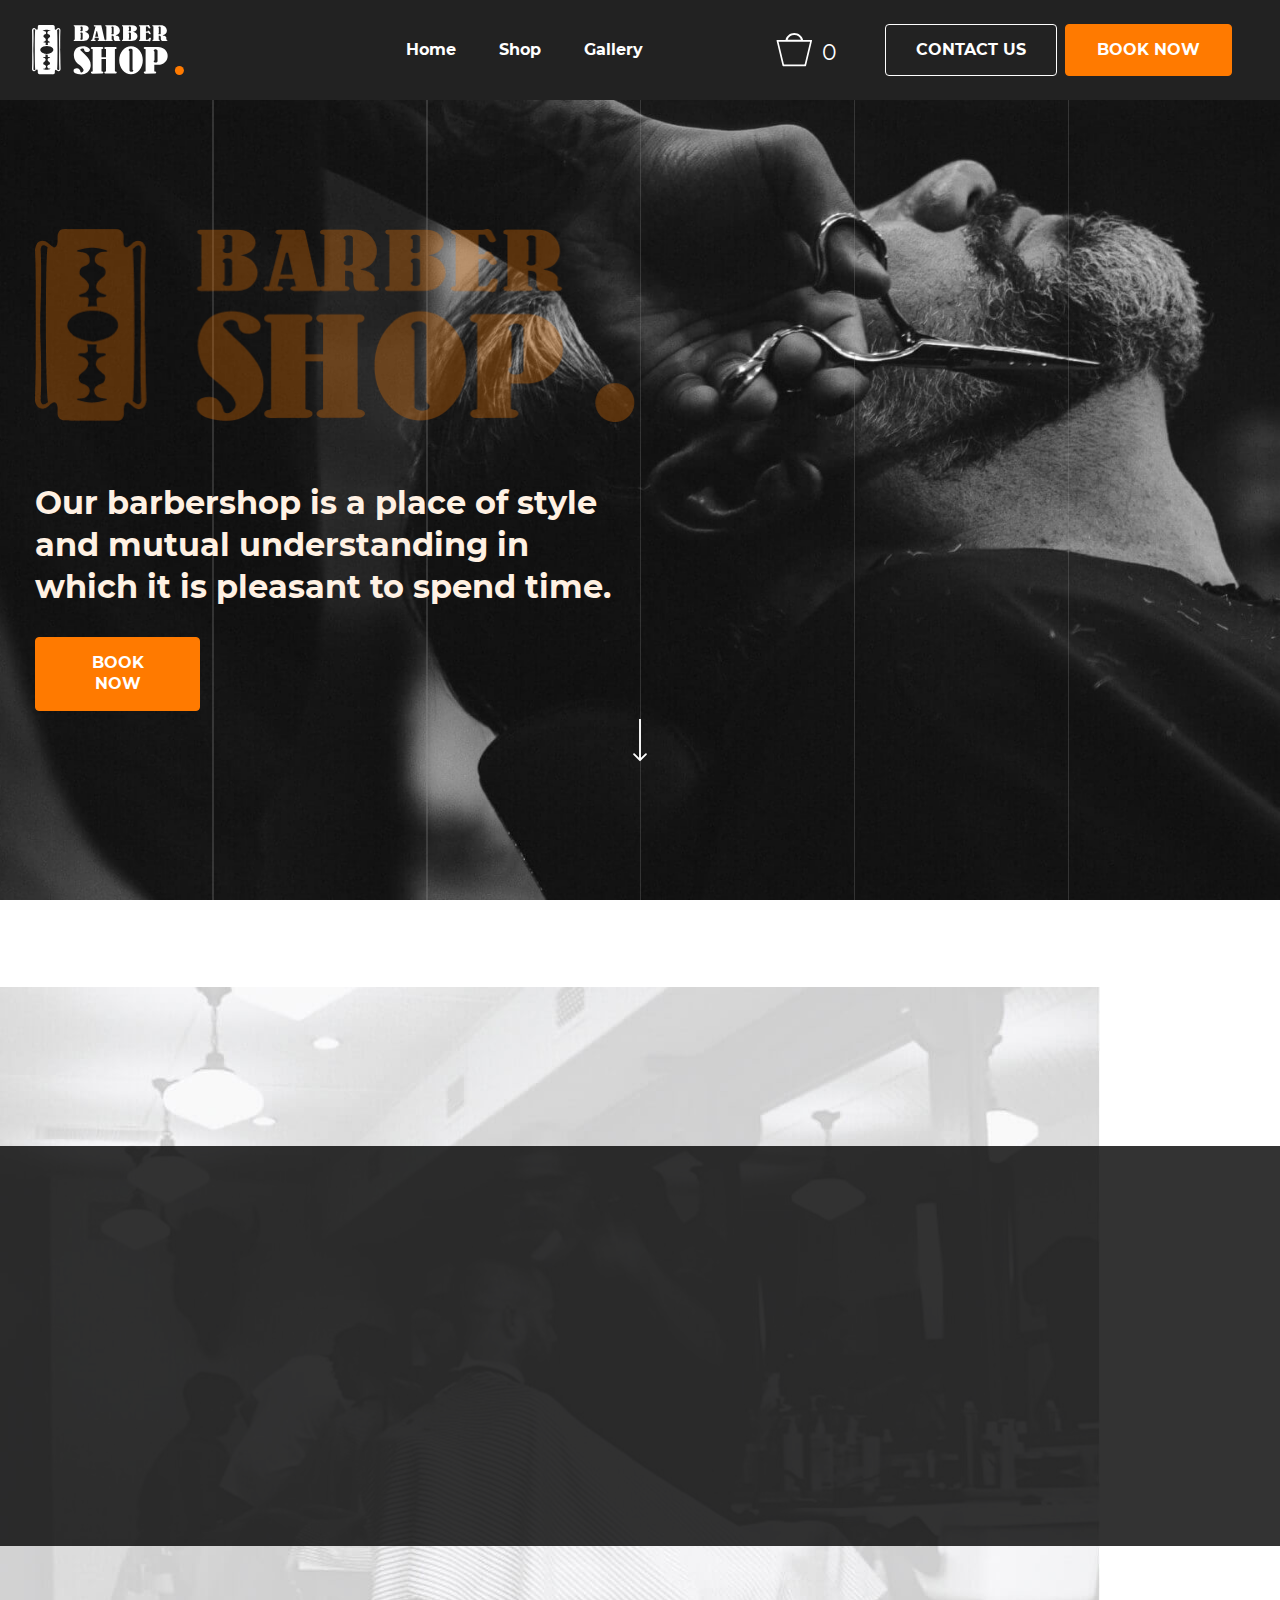
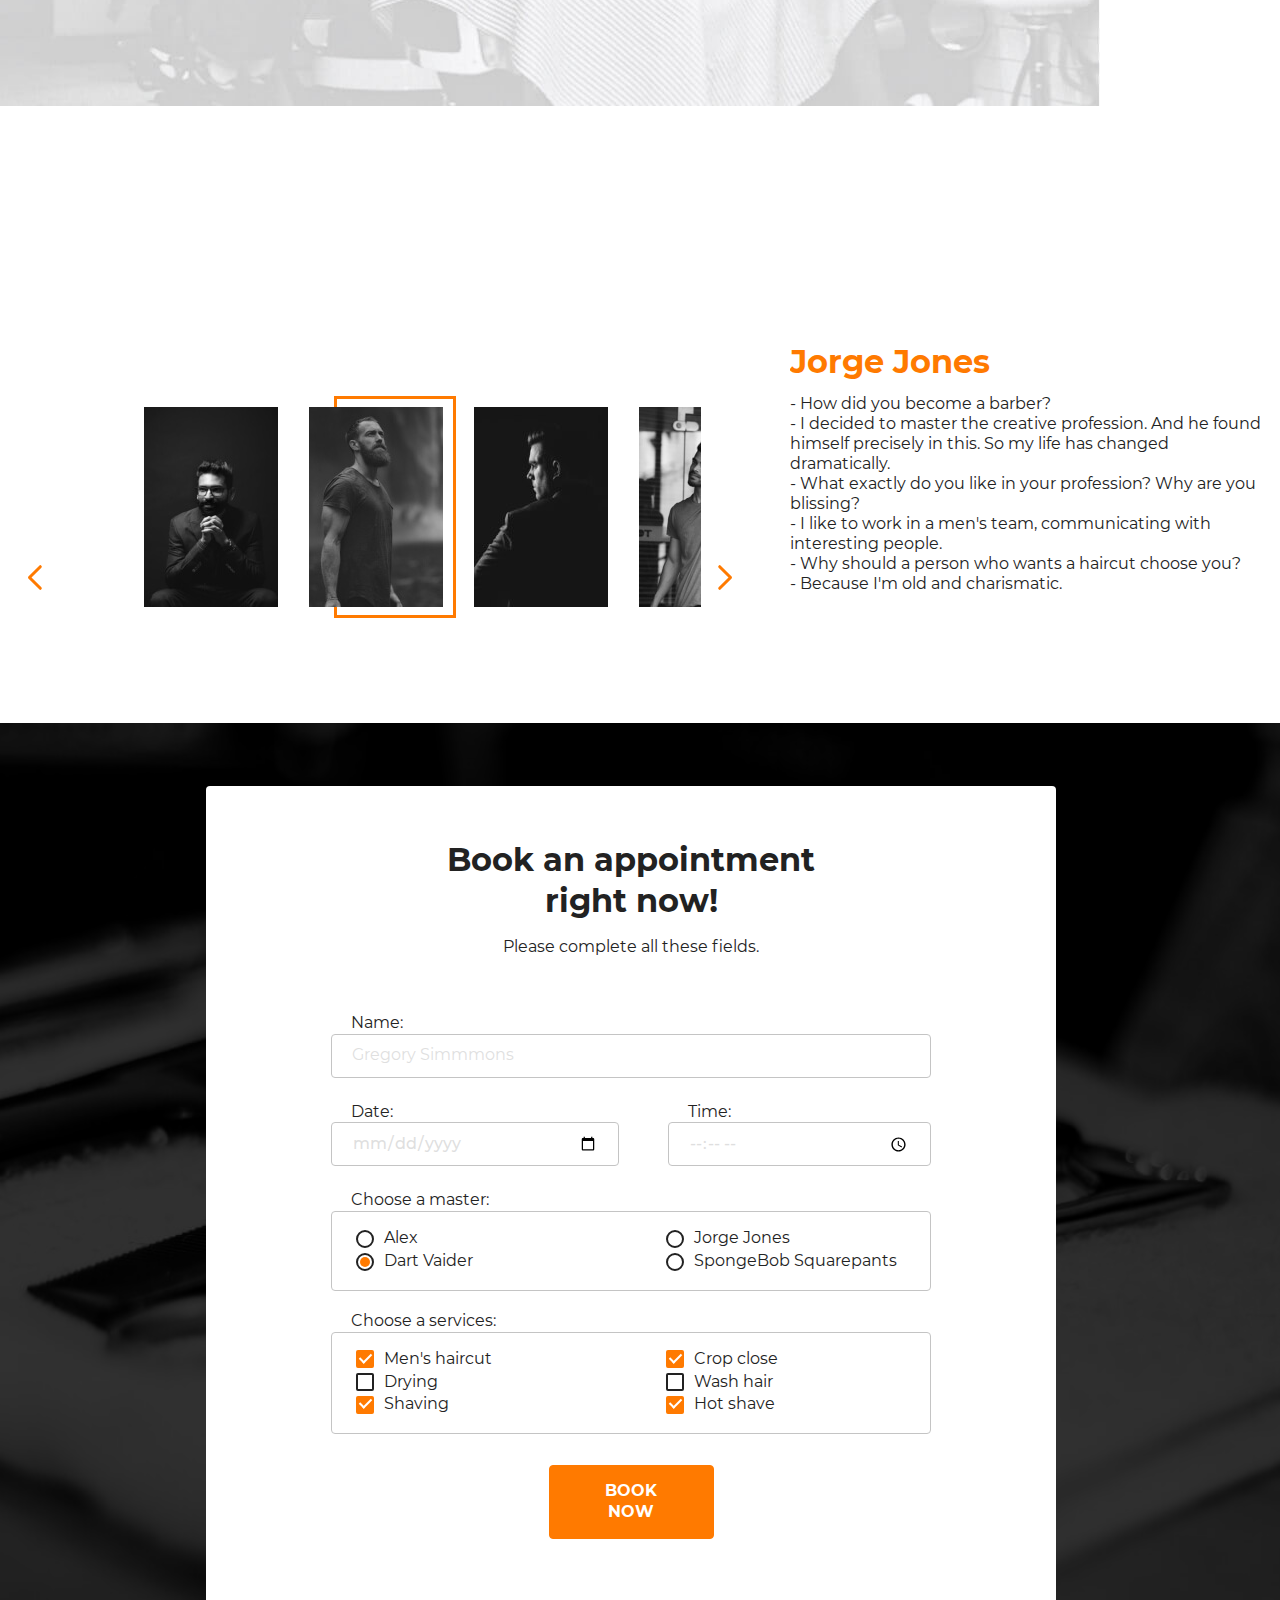
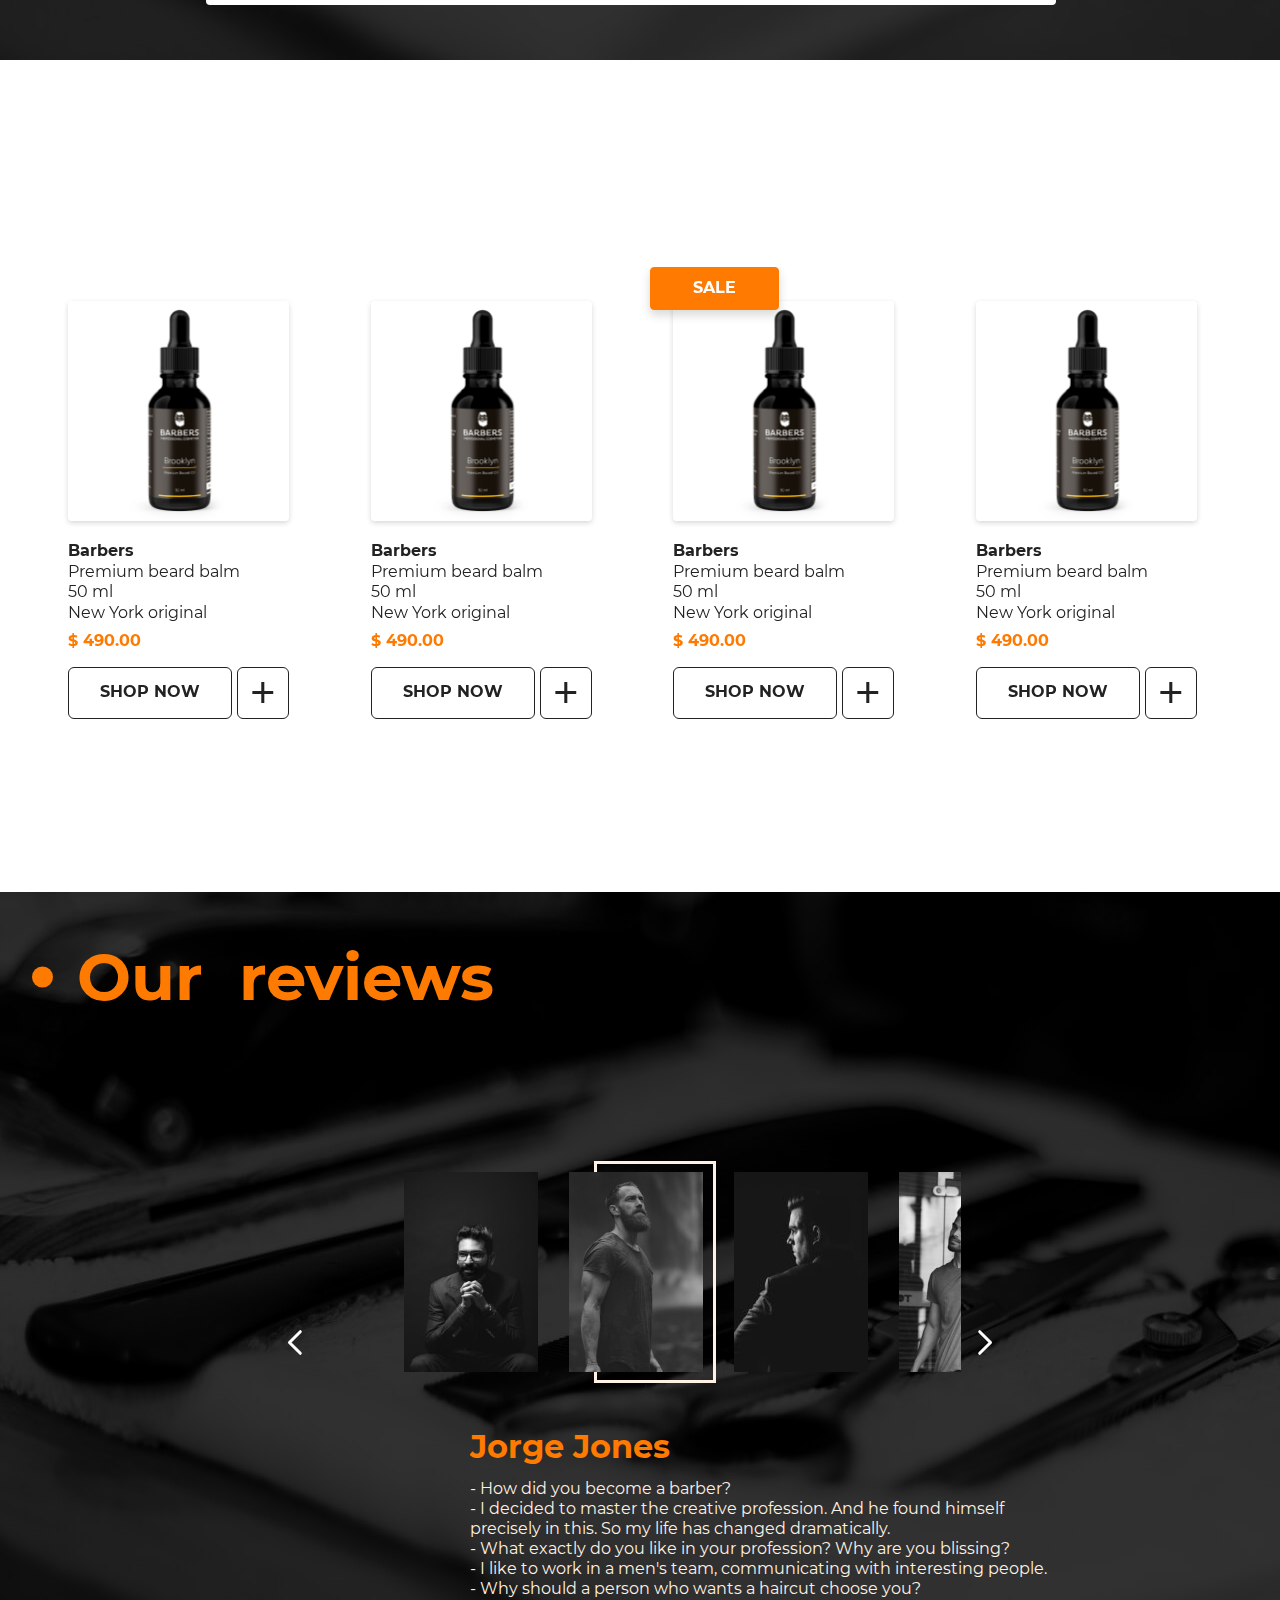
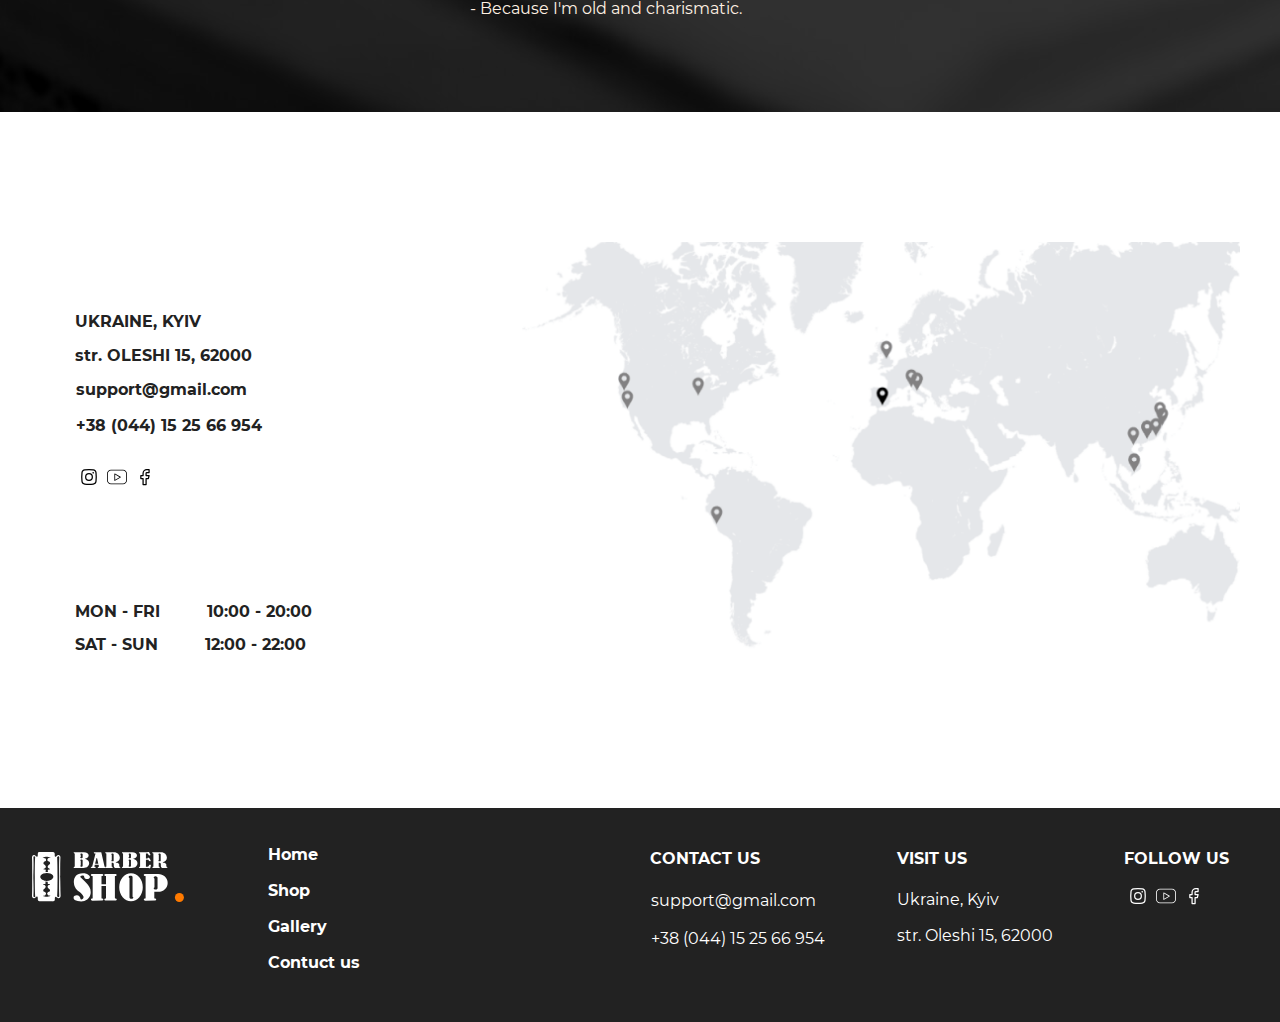
==== index.html @ feaa9b47 "compress images" ====
<!DOCTYPE html>
<html lang="en">
<head>
	<title>BarberShop</title>
	<meta charset="UTF-8">
	<meta name="viewport" content="width=device-width, initial-scale=1.0">
	<link rel="shortcut icon" href="img/favicon/blade.png" type="image/x-icon">
	<meta http-equiv="X-UA-Compatible" content="ie=edge">
	<meta name="theme-color" content="#111111">
	<link rel="stylesheet" href="css/vendor.css">
	<link rel="stylesheet" href="css/main.css">
</head>

<body>
  <div class="wrapper">
    <header class="header _fixed">
	<div class="_container">
		<div class="header__content">

			<a class="header__logo logo _goto _hoverSVG _dynamic_adapt_" data-da=".menu__body,992,2" data-goto=".hero"
				href="#">
				<svg class="logo__image">
					<use xlink:href="img/sprite.svg#logo"></use>
				</svg>
			</a>

			<div class="header__menu menu">
				<button class="menu__burger burger" type="button">
					<span></span>
					<span></span>
					<span></span>
				</button>

				<nav class="menu__body _dynamic_adapt_" data-da=".wrapper,992,0">

					<ul class="menu__list">
						<li class="menu__item">
							<a class="menu__link _hover decor _goto" data-goto=".hero" href="#">Home</a>
						</li>

						<li class="menu__item">
							<a class="menu__link _hover decor" href="../shop.html">Shop</a>
						</li>

						<li class="menu__item">
							<a class="menu__link _hover decor _goto" data-goto=".gallery" href="#">Gallery</a>
						</li>
					</ul>

					<a class="menu__backet _hoverSVG _dynamic_adapt_" data-da=".menu,992,2" href="#">
						<svg class="menu__icon">
							<use xlink:href="img/sprite.svg#backet"></use>
						</svg>
						<span class="menu__amount">0</span>
					</a>

					<ul class="menu__request">
						<li class="menu__popup menu__popup--contact">
							<a class="menu__btn link link--contact popup-link" href="#popup__contact-us">contact us</a>
						</li>

						<li class="menu__popup menu__popup--order">
							<button class="menu__btn link link--order _goto" data-goto=".booking" type="button">book
								now</button>
						</li>
					</ul>
				</nav>
			</div>
		</div>
	</div>
</header>

    <main class="_page">
      <section class="hero" id="hero">
	<div class="hero__content">
		<div class="hero__order">
			<h1 class="hero__title sr-only">
				Barber Shop
			</h1>

			<img class="hero__logo" src="img/logo/logo_hero.png" alt="Logo Barber Shop">
			<span class="hero__slogan">
				Our barbershop is a place of style and mutual understanding in which it is pleasant to spend time.
			</span>
			<button class="hero__btn link link--order _goto" data-goto=".booking" type="button">
				Book now
			</button>
		</div>

		<button class="hero__link _hoverSVG _goto" data-goto=".services" type="button" aria-label="Scroll to services">
			<svg class="hero__arrow">
				<use xlink:href="img/sprite.svg#arrow_down"></use>
			</svg>
		</button>
	</div>
</section>
      <section class="services" id="services" style="background-image: url(img/bg/bg_service.jpg);">
	<div class="_container">
		<h2 class="services__title title scroll-item">
			Our services
		</h2>
	</div>

	<div class="services__content">
		<div class="_container">
			<ul class="services__list">
				<li class="services__item _hover scroll-item" style="background-image: url(img/icons/scissors.png);">
					<a class="services__link _hover" href="#">
						<span class="services__name">
							Men's haircut
						</span>
						<span class="services__time">
							60 min.
						</span>
						<span class="services__price">
							350 / 400 / 450 ₴
						</span>
					</a>
				</li>

				<li class="services__item _hover scroll-item" style="background-image: url(img/icons/trimmer.png);">
					<a class="services__link _hover" href="#">
						<span class="services__name">
							Crop close
						</span>
						<span class="services__time">
							30 min.
						</span>
						<span class="services__price">
							250 / 400 / 550 ₴
						</span>
					</a>
				</li>

				<li class="services__item _hover scroll-item" style="background-image: url(img/icons/hair-dryer.png);">
					<a class="services__link _hover" href="#">
						<span class="services__name">
							Drying
						</span>
						<span class="services__time">
							10 min.
						</span>
						<span class="services__price">
							50 / 100 / 150 ₴
						</span>
					</a>
				</li>

				<li class="services__item _hover scroll-item" style="background-image: url(img/icons/shampoo.png);">
					<a class="services__link _hover" href="#">
						<span class="services__name">
							Wash hair
						</span>
						<span class="services__time">
							30 min.
						</span>
						<span class="services__price">
							300 / 400 / 500 ₴
						</span>
					</a>
				</li>

				<li class="services__item _hover scroll-item" style="background-image: url(img/icons/swab.png);">
					<a class="services__link _hover" href="#">
						<span class="services__name">
							Shaving
						</span>
						<span class="services__time">
							30 min.
						</span>
						<span class="services__price">
							250 / 400 / 550 ₴
						</span>
					</a>
				</li>

				<li class="services__item _hover scroll-item" style="background-image: url(img/icons/razor.png);">
					<a class="services__link _hover" href="#">
						<span class="services__name">
							Hot shave
						</span>
						<span class="services__time">
							40 min.
						</span>
						<span class="services__price">
							350 / 400 / 450 ₴
						</span>
					</a>
				</li>
			</ul>
		</div>
	</div>
</section>
      <section class="team">
	<div class="team__container _container">
		<h2 class="team__title title scroll-item">
			Our team
		</h2>

		<div class="team__content _tabs-1">

			<div class="team__slider slider-team">
				<div class="team__swiper swiper-team">
					<button class="swiper-team__arrow swiper-team__arrow--prev _hover" type="button"></button>
<button class="swiper-team__arrow swiper-team__arrow--next _hover" type="button"></button>

<div class="swiper-team__pagination"></div>

<div class="swiper-team__wrapper">
	<div class="swiper-team__slide swiper-slide _tabs-item" data-hash="slide 1">
		<img class="swiper-slide__image" src="img/team/photo_Alex.jpg" alt="Photo our team's member Alex">
	</div>

	<div class="swiper-team__slide swiper-slide _tabs-item tab_active" data-hash="slide 2">
		<img class="swiper-slide__image" src="img/team/photo_Jorge-Jones.jpg" alt="Photo our team's member Jorge Jones">
	</div>

	<div class="swiper-team__slide swiper-slide _tabs-item" data-hash="slide 3">
		<img class="swiper-slide__image" src="img/team/photo_Albert.jpg" alt="Photo our team's member Albert">
	</div>

	<div class="swiper-team__slide swiper-slide _tabs-item" data-hash="slide 4">
		<img class="swiper-slide__image" src="img/team/photo_Jacob.jpg" alt="Photo our team's member Jacob">
	</div>

	<div class="swiper-team__slide swiper-slide _tabs-item" data-hash="slide 5">
		<img class="swiper-slide__image" src="img/team/photo_Avatar.jpg" alt="Photo our team's member Avatar">
	</div>

	<div class="swiper-team__slide swiper-slide _tabs-item" data-hash="slide 6">
		<img class="swiper-slide__image" src="img/team/photo_Dart-Vaider.jpg" alt="Photo our team's member Dart Vaider">
	</div>

	<div class="swiper-team__slide swiper-slide _tabs-item" data-hash="slide 7">
		<img class="swiper-slide__image" src="img/team/photo_Homer-Simpson.jpg" alt="Photo our team's member Homer Simpson">
	</div>

	<div class="swiper-team__slide swiper-slide _tabs-item" data-hash="slide 8">
		<img class="swiper-slide__image" src="img/team/photo_SpongeBob-Squarepants.jpg"
			alt="Photo our team's member SpongeBob Squarepants">
	</div>
</div>
				</div>
			</div>

			<ul class="team__description description">
				<li class="description__item _tabs-block" data-tab="tab 1">
	<span class="description__name">Alex</span>
	<p>
		Lorem ipsum dolor sit amet consectetur adipisicing elit. Placeat assumenda quisquam voluptatum
		saepe rem
		animi, voluptatem sunt et? Dolores facere voluptatibus, similique eveniet nobis voluptatem saepe aut
		deleniti inventore molestiae ratione earum cum ex consequatur ullam ipsam excepturi ad eaque. Quaerat
		laborum culpa nobis consequatur nihil id labore quia dicta.
	</p>
</li>

<li class="description__item _tabs-block tab_active" data-tab="tab 2">
	<span class="description__name">Jorge Jones</span>
	<p>
		- How did you become a barber?<br>
		- I decided to master the creative profession. And he found himself precisely in this. So my life has
		changed dramatically.<br>
		- What exactly do you like in your profession? Why are you blissing?<br>
		- I like to work in a men's team, communicating with interesting people.<br>
		- Why should a person who wants a haircut choose you?<br>
		- Because I'm old and charismatic.
	</p>
</li>

<li class="description__item _tabs-block" data-tab="tab 3">
	<span class="description__name">Albert</span>
	<p>
		Accompanied by experienced guides. The weather was not so hot. But we waited for a window in the weather -
		and it was a wonderful way out. Guides will help you to prepare thoroughly! The ascent plan is comfortably
		thought out! We admired the summits of Elbrus with a beautiful panorama of the surrounding mountains.
	</p>
</li>

<li class="description__item _tabs-block" data-tab="tab 4">
	<span class="description__name">Jacob</span>
	<p>
		Thus, the further development of various forms of activity makes it possible to assess the importance of
		the positions taken by the participants in relation to the tasks set.
	</p>
</li>

<li class="description__item _tabs-block" data-tab="tab 5">
	<span class="description__name">Avatar</span>
	<p>
		Comrades! further development of various forms of activity allows us to carry out important tasks to
		develop further directions of development. The task of the organization, especially the further
		development of various forms of activity, entails the process of introducing and modernizing systems of
		mass participation.
	</p>
</li>

<li class="description__item _tabs-block" data-tab="tab 6">
	<span class="description__name">Dart Vaider</span>
	<p>
		And the Jedi rebellion failed.
		The remaining Jedi will be found and defeated by us!
		... From the attempt on my life, I still have scars. I'm disfigured! But I assure you, my determination is
		both
		never strong and great!
		In order to ensure security and greater stability, the Republic will be reorganized by us in the first
		Galactic Empire, for the sake of safety and for the good of society!
	</p>
</li>

<li class="description__item _tabs-block" data-tab="tab 7">
	<span class="description__name">Homer Simpson</span>
	<p>
		A small brook Dahl gurgles throughout the country and provides it with all the necessary rules. This is a
		paradigmatic country in which the fried members of the sentence fly right into the mouth. Even omnipotent
		punctuation has no power over fishy texts that lead a non-pictorial lifestyle.
	</p>
</li>

<li class="description__item _tabs-block" data-tab="tab 8">
	<span class="description__name">SpongeBob Squarepants</span>
	<p>
		- If they think you're stupid, then they just haven't seen real fools!
		- But they watch TV ...
	</p>
</li>
			</ul>
		</div>
	</div>
</section>
      <section class="booking">
	<h2 class="sr-only">
		Book an appointment right now!
	</h2>

	<div class="_container">
		<div class="booking__content">
			<span class="booking__subtitle">
				Book an appointment right now!
			</span>
			<span class="booking__description">
				Please complete all these fields.
			</span>

			<form class="booking__form form" action="#">

				<div class="booking__block-input">

					<label class="booking__label booking__label--name label">
						<span class="booking__label-name">
							Name:
						</span>
						<input class="booking__input booking__input--name input _req _name" type="text" name="name"
							autocomplete="off" placeholder="Gregory Simmmons" required>
					</label>

					<label class="booking__label booking__label--date label">
						<span class="booking__label-name">
							Date:
						</span>
						<input class="booking__input booking__input--date input _req _date" type="date" name="date"
							autocomplete="off" required>
					</label>

					<label class="booking__label booking__label--time label">
						<span class="booking__label-name">
							Time:
						</span>
						<input class="booking__input booking__input--time input _req _time" type="time" name="time"
							autocomplete="off" required>
					</label>
				</div>

				<div class="booking__filter filter filter--radiobutton">
					<span class="filter__title">
						Choose a master:
					</span>
					<ul class="filter__list filter__list--radiobutton">
						<li class="filter__item">
							<label class="filter__label filter__label--radiobutton">
								<input class="filter__input" type="radio" name="nameradio" value="1">
								<span class="filter__name filter__name--radio">
									Alex
								</span>
							</label>
						</li>
						<li class="filter__item">
							<label class="filter__label filter__label--radiobutton">
								<input class="filter__input" type="radio" name="nameradio" value="2">
								<span class="filter__name filter__name--radio">
									Jorge Jones
								</span>
							</label>
						</li>
						<li class="filter__item">
							<label class="filter__label filter__label--radiobutton">
								<input class="filter__input" type="radio" name="nameradio" value="3" checked>
								<span class="filter__name filter__name--radio">
									Dart Vaider
								</span>
							</label>
						</li>
						<li class="filter__item">
							<label class="filter__label filter__label--radiobutton">
								<input class="filter__input" type="radio" name="nameradio" value="4">
								<span class="filter__name filter__name--radio">
									SpongeBob Squarepants
								</span>
							</label>
						</li>
					</ul>
				</div>

				<div class="booking__filter filter filter--checkbox">
					<span class="filter__title">
						Choose a services:
					</span>
					<ul class="filter__list filter__list--checkbox">
						<li class="filter__item">
							<label class="filter__label filter__label--checkbox">
								<input class="filter__input" type="checkbox" name="namecheckbox_1" checked>
								<span class="filter__name filter__name--checkbox">
									Men's haircut
								</span>
							</label>
						</li>
						<li class="filter__item">
							<label class="filter__label filter__label--checkbox">
								<input class="filter__input" type="checkbox" name="namecheckbox_2" checked>
								<span class="filter__name filter__name--checkbox">
									Crop close
								</span>
							</label>
						</li>
						<li class="filter__item">
							<label class="filter__label filter__label--checkbox">
								<input class="filter__input" type="checkbox" name="namecheckbox_3">
								<span class="filter__name filter__name--checkbox">
									Drying
								</span>
							</label>
						</li>
						<li class="filter__item">
							<label class="filter__label filter__label--checkbox">
								<input class="filter__input" type="checkbox" name="namecheckbox_4">
								<span class="filter__name filter__name--checkbox">
									Wash hair
								</span>
							</label>
						</li>
						<li class="filter__item">
							<label class="filter__label filter__label--checkbox">
								<input class="filter__input" type="checkbox" name="namecheckbox_5" checked>
								<span class="filter__name filter__name--checkbox">
									Shaving
								</span>
							</label>
						</li>
						<li class="filter__item">
							<label class="filter__label filter__label--checkbox">
								<input class="filter__input" type="checkbox" name="namecheckbox_6" checked>
								<span class="filter__name filter__name--checkbox">
									Hot shave
								</span>
							</label>
						</li>
					</ul>
				</div>

				<button class="booking__button link link--order" type="submit">
					Book now
				</button>

			</form>
		</div>
	</div>
</section>
      <section class="products gallery" id="gallery">
	<div class="products__container _container">
		<h2 class="products__title title scroll-item">
			Popular products
		</h2>

		<div class="product-swiper swiper">
			<div class="product-swiper__wrapper swiper__wrapper">
				<div class="product-swiper__slide swiper__slide">
					<article class="product">
	<span class="product__action">
		sale
	</span>

	<div class="product__wrapper">

		<a class="product__image" href="../product.html">
			<img class="product__img" src="img/product/beard-oil_brooklyn.png" alt="Beard Oil Brooklyn picture">
		</a>
		<div class="product__content">
			<div class="product__description">
				<span class="product__subtitle">
					Barbers
				</span>
				<div class="product__inner">
					<span class="product__name">
						Premium beard balm
					</span>
					<span class="product__amount">
						50 ml
					</span>
					<span class="product__maden">
						New York original
					</span>
				</div>
				<span class="product__price">
					$ 490.00
				</span>

			</div>
			<div class="product__choise">
				<button class="product__button product__button--shop link link--shop" type="button">
					Shop now
				</button>
				<button class="product__button product__button--backet link link--shop" type="button">
					+
				</button>
			</div>
		</div>

	</div>
</article>
				</div>
				<div class="product-swiper__slide swiper__slide">
					<article class="product">
	<span class="product__action">
		sale
	</span>

	<div class="product__wrapper">

		<a class="product__image" href="../product.html">
			<img class="product__img" src="img/product/beard-oil_brooklyn.png" alt="Beard Oil Brooklyn picture">
		</a>
		<div class="product__content">
			<div class="product__description">
				<span class="product__subtitle">
					Barbers
				</span>
				<div class="product__inner">
					<span class="product__name">
						Premium beard balm
					</span>
					<span class="product__amount">
						50 ml
					</span>
					<span class="product__maden">
						New York original
					</span>
				</div>
				<span class="product__price">
					$ 490.00
				</span>

			</div>
			<div class="product__choise">
				<button class="product__button product__button--shop link link--shop" type="button">
					Shop now
				</button>
				<button class="product__button product__button--backet link link--shop" type="button">
					+
				</button>
			</div>
		</div>

	</div>
</article>
				</div>
				<div class="product-swiper__slide swiper__slide">
					<article class="product">
	<span class="product__action">
		sale
	</span>

	<div class="product__wrapper">

		<a class="product__image" href="../product.html">
			<img class="product__img" src="img/product/beard-oil_brooklyn.png" alt="Beard Oil Brooklyn picture">
		</a>
		<div class="product__content">
			<div class="product__description">
				<span class="product__subtitle">
					Barbers
				</span>
				<div class="product__inner">
					<span class="product__name">
						Premium beard balm
					</span>
					<span class="product__amount">
						50 ml
					</span>
					<span class="product__maden">
						New York original
					</span>
				</div>
				<span class="product__price">
					$ 490.00
				</span>

			</div>
			<div class="product__choise">
				<button class="product__button product__button--shop link link--shop" type="button">
					Shop now
				</button>
				<button class="product__button product__button--backet link link--shop" type="button">
					+
				</button>
			</div>
		</div>

	</div>
</article>
				</div>
				<div class="product-swiper__slide swiper__slide">
					<article class="product">
	<span class="product__action">
		sale
	</span>

	<div class="product__wrapper">

		<a class="product__image" href="../product.html">
			<img class="product__img" src="img/product/beard-oil_brooklyn.png" alt="Beard Oil Brooklyn picture">
		</a>
		<div class="product__content">
			<div class="product__description">
				<span class="product__subtitle">
					Barbers
				</span>
				<div class="product__inner">
					<span class="product__name">
						Premium beard balm
					</span>
					<span class="product__amount">
						50 ml
					</span>
					<span class="product__maden">
						New York original
					</span>
				</div>
				<span class="product__price">
					$ 490.00
				</span>

			</div>
			<div class="product__choise">
				<button class="product__button product__button--shop link link--shop" type="button">
					Shop now
				</button>
				<button class="product__button product__button--backet link link--shop" type="button">
					+
				</button>
			</div>
		</div>

	</div>
</article>
				</div>
			</div>

			<button
				class="product-swiper__arrow product-swiper__arrow--prev swiper-team__arrow swiper-team__arrow--prev _hoverSVG"
				type="button"></button>
			<button
				class="product-swiper__arrow product-swiper__arrow--next swiper-team__arrow swiper-team__arrow--next _hoverSVG"
				type="button"></button>
		</div>
	</div>
</section>
      <section class="review">
	<div class="review__container _container">
		<h2 class="review__title title scroll-item">
			Our reviews
		</h2>

		<div class="review__content _tabs">

			<div class="review__slider slider-team">
				<div class="review__swiper swiper-team">
					<button class="swiper-team__arrow swiper-team__arrow--prev _hover" type="button"></button>
<button class="swiper-team__arrow swiper-team__arrow--next _hover" type="button"></button>

<div class="swiper-team__pagination"></div>

<div class="swiper-team__wrapper">
	<div class="swiper-team__slide swiper-slide _tabs-item" data-hash="slide 1">
		<img class="swiper-slide__image" src="img/team/photo_Alex.jpg" alt="Photo our team's member Alex">
	</div>

	<div class="swiper-team__slide swiper-slide _tabs-item tab_active" data-hash="slide 2">
		<img class="swiper-slide__image" src="img/team/photo_Jorge-Jones.jpg" alt="Photo our team's member Jorge Jones">
	</div>

	<div class="swiper-team__slide swiper-slide _tabs-item" data-hash="slide 3">
		<img class="swiper-slide__image" src="img/team/photo_Albert.jpg" alt="Photo our team's member Albert">
	</div>

	<div class="swiper-team__slide swiper-slide _tabs-item" data-hash="slide 4">
		<img class="swiper-slide__image" src="img/team/photo_Jacob.jpg" alt="Photo our team's member Jacob">
	</div>

	<div class="swiper-team__slide swiper-slide _tabs-item" data-hash="slide 5">
		<img class="swiper-slide__image" src="img/team/photo_Avatar.jpg" alt="Photo our team's member Avatar">
	</div>

	<div class="swiper-team__slide swiper-slide _tabs-item" data-hash="slide 6">
		<img class="swiper-slide__image" src="img/team/photo_Dart-Vaider.jpg" alt="Photo our team's member Dart Vaider">
	</div>

	<div class="swiper-team__slide swiper-slide _tabs-item" data-hash="slide 7">
		<img class="swiper-slide__image" src="img/team/photo_Homer-Simpson.jpg" alt="Photo our team's member Homer Simpson">
	</div>

	<div class="swiper-team__slide swiper-slide _tabs-item" data-hash="slide 8">
		<img class="swiper-slide__image" src="img/team/photo_SpongeBob-Squarepants.jpg"
			alt="Photo our team's member SpongeBob Squarepants">
	</div>
</div>
				</div>
			</div>

			<ul class="review__description description">
				<li class="description__item _tabs-block" data-tab="tab 1">
	<span class="description__name">Alex</span>
	<p>
		Lorem ipsum dolor sit amet consectetur adipisicing elit. Placeat assumenda quisquam voluptatum
		saepe rem
		animi, voluptatem sunt et? Dolores facere voluptatibus, similique eveniet nobis voluptatem saepe aut
		deleniti inventore molestiae ratione earum cum ex consequatur ullam ipsam excepturi ad eaque. Quaerat
		laborum culpa nobis consequatur nihil id labore quia dicta.
	</p>
</li>

<li class="description__item _tabs-block tab_active" data-tab="tab 2">
	<span class="description__name">Jorge Jones</span>
	<p>
		- How did you become a barber?<br>
		- I decided to master the creative profession. And he found himself precisely in this. So my life has
		changed dramatically.<br>
		- What exactly do you like in your profession? Why are you blissing?<br>
		- I like to work in a men's team, communicating with interesting people.<br>
		- Why should a person who wants a haircut choose you?<br>
		- Because I'm old and charismatic.
	</p>
</li>

<li class="description__item _tabs-block" data-tab="tab 3">
	<span class="description__name">Albert</span>
	<p>
		Accompanied by experienced guides. The weather was not so hot. But we waited for a window in the weather -
		and it was a wonderful way out. Guides will help you to prepare thoroughly! The ascent plan is comfortably
		thought out! We admired the summits of Elbrus with a beautiful panorama of the surrounding mountains.
	</p>
</li>

<li class="description__item _tabs-block" data-tab="tab 4">
	<span class="description__name">Jacob</span>
	<p>
		Thus, the further development of various forms of activity makes it possible to assess the importance of
		the positions taken by the participants in relation to the tasks set.
	</p>
</li>

<li class="description__item _tabs-block" data-tab="tab 5">
	<span class="description__name">Avatar</span>
	<p>
		Comrades! further development of various forms of activity allows us to carry out important tasks to
		develop further directions of development. The task of the organization, especially the further
		development of various forms of activity, entails the process of introducing and modernizing systems of
		mass participation.
	</p>
</li>

<li class="description__item _tabs-block" data-tab="tab 6">
	<span class="description__name">Dart Vaider</span>
	<p>
		And the Jedi rebellion failed.
		The remaining Jedi will be found and defeated by us!
		... From the attempt on my life, I still have scars. I'm disfigured! But I assure you, my determination is
		both
		never strong and great!
		In order to ensure security and greater stability, the Republic will be reorganized by us in the first
		Galactic Empire, for the sake of safety and for the good of society!
	</p>
</li>

<li class="description__item _tabs-block" data-tab="tab 7">
	<span class="description__name">Homer Simpson</span>
	<p>
		A small brook Dahl gurgles throughout the country and provides it with all the necessary rules. This is a
		paradigmatic country in which the fried members of the sentence fly right into the mouth. Even omnipotent
		punctuation has no power over fishy texts that lead a non-pictorial lifestyle.
	</p>
</li>

<li class="description__item _tabs-block" data-tab="tab 8">
	<span class="description__name">SpongeBob Squarepants</span>
	<p>
		- If they think you're stupid, then they just haven't seen real fools!
		- But they watch TV ...
	</p>
</li>
			</ul>
		</div>
	</div>
</section>
      <section class="contacts">
	<div class="_container">
		<div class="contacts__inner">
			<div class="contacts__content">
				<div class="contacts__address">
					<h2 class="contacts__title title scroll-item">
						Contact us
					</h2>
					<address class="contacts__address address contacts__paddings">
						<span class="address__location address__location--city">
							Ukraine, Kyiv
						</span>
						<span class="address__location address__location--street">
							<span class="address__location-name">
								str.
							</span>Oleshi 15, 62000
						</span>
						<a class="address__location address__location--email _hover"
							href="mailto:support@gmail.com">support@gmail.com</a>
						<a class="address__location address__location--phone _hover" href="tel:+38044152566954">+38 (044) 15 25 66
							954</a>
					</address>
					<ul class="contacts__socials socials contacts__paddings">
						<li class="socials__image">
							<a class="socials__link _hoverSVG" href="#">
								<svg class="socials__icon">
									<use xlink:href="img/sprite.svg#instagram"></use>
								</svg>
							</a>
						</li>

						<li class="socials__image">
							<a class="socials__link _hoverSVG" href="#">
								<svg class="socials__icon">
									<use xlink:href="img/sprite.svg#youtube"></use>
								</svg>
							</a>
						</li>

						<li class="socials__image">
							<a class="socials__link _hoverSVG" href="#">
								<svg class="socials__icon">
									<use xlink:href="img/sprite.svg#facebook"></use>
								</svg>
							</a>
						</li>
					</ul>
				</div>

				<div class="contacts__schedule">
					<h2 class="contacts__title  contacts__title--schedule title">
						Schedule
					</h2>
					<div class="contacts__opentime contacts__paddings">
						<span class="contacts__days">
							mon - fri
						</span>
						<span class="contacts__time">
							10:00 - 20:00
						</span>
					</div>
					<div class="contacts__opentime contacts__paddings">
						<span class="contacts__days">
							sat - sun
						</span>
						<span class="contacts__time">
							12:00 - 22:00
						</span>
					</div>
				</div>
			</div>

			<div class="contacts__map">
				<img class="contacts__img" src="img/bg/map.png" alt="Picture of map with our locations">
			</div>
		</div>
	</div>
</section>
    </main>

    <footer class="footer" id="footer">
	<div class="footer__container _container">
		<h2 class="footer__title sr-only">
			Footer
		</h2>

		<div class="footer__content">
			<div class="footer__menu">
				<a class="footer__logo logo _goto _hoverSVG _dynamic_adapt_" data-goto=".hero" data-da=".footer__menu,992,0"
					href="#">
					<svg class="logo__image">
						<use xlink:href="img/sprite.svg#logo"></use>
					</svg>
				</a>
				<nav class="footer__nav menu _dynamic_adapt_" data-da=".footer__contacts,992,1">
					<ul class="menu__list menu__list--footer">
						<li class="menu__item">
							<a class="menu__link _hover decor _goto" data-goto=".hero" href="#">Home</a>
						</li>

						<li class="menu__item">
							<a class="menu__link _hover decor" href="../shop.html">Shop</a>
						</li>

						<li class="menu__item">
							<a class="menu__link _hover decor _goto" data-goto=".gallery" href="#">Gallery</a>
						</li>

						<li class="menu__item">
							<a class="menu__link _hover decor popup-link" href="#popup__contact-us">Contuct us</a>
						</li>
					</ul>
				</nav>
			</div>
			<ul class="footer__contacts">
				<li class="footer__contact footer__contact--contact">
					<span class="footer__subtitle">
						Contact us
					</span>
					<a class="footer__email _hover" href="mailto:support@gmail.com">support@gmail.com</a>
					<a class="footer__phone _hover" href="tel:+38044152566954">+38 (044) 15 25 66 954</a>
				</li>

				<li class="footer__contact footer__contact--visit">
					<span class="footer__subtitle">
						Visit us
					</span>
					<address class="footer__address address">
						Ukraine, Kyiv
						<span class="address__street">
							str. Oleshi 15, 62000
						</span>
					</address>
				</li>

				<li class="footer__contact footer__contact--follow">
					<span class="footer__subtitle">
						Follow us
					</span>
					<ul class="footer__socials socials">
						<li class="socials__image">
							<a class="socials__link _hoverSVG" href="#">
								<svg class="socials__icon">
									<use xlink:href="img/sprite.svg#instagram"></use>
								</svg>
							</a>
						</li>
						<li class="socials__image">
							<a class="socials__link _hoverSVG" href="#">
								<svg class="socials__icon">
									<use xlink:href="img/sprite.svg#youtube"></use>
								</svg>
							</a>
						</li>
						<li class="socials__image">
							<a class="socials__link _hoverSVG" href="#">
								<svg class="socials__icon">
									<use xlink:href="img/sprite.svg#facebook"></use>
								</svg>
							</a>
						</li>
					</ul>
				</li>
			</ul>
		</div>
	</div>

</footer>
  </div>

  <div class="popup popup_popup">
	<div class="popup__content">
		<div class="popup__body">
			<div class="popup__close"></div>
		</div>
	</div>
</div>
<div class="popup popup__contact-us" id="popup__contact-us">
	<div class="popup__content">
		<div class="popup__body">
			<svg class="popup__close _hoverSVG">
				<use xlink:href="img/sprite.svg#close"></use>
			</svg>
			<section class="request">
	<h2 class="request__title">
		Contact us!
	</h2>

	<span class="request__description">
		Please leave your details and our manager will contact you within an hour.
	</span>

	<form class="request__form form" action="#" id="form" method="post">

		<label class="request__label label">
			Name:
			<input class="request__input request__input--name input _req _name" type="text" name="name"
				data-validate-field="name" autocomplete="off" placeholder="Gregory Simmmons" required>
		</label>

		<label class="request__label label">
			Email:
			<input class="request__input request__input--email input _req _email" type="email" name="email"
				data-validate-field="email" autocomplete="off" placeholder="dwight.fleming@example.com" required>
		</label>

		<label class="request__label label">
			Phone:
			<input class="request__input request__input--phone input _req _phone" type="tel" name="tel"
				data-validate-field="tel" autocomplete="off" placeholder="+38 (099) 999-9999" required>
		</label>

		<label class="request__label label">
			Your comment:
			<textarea class="request__input request__input--text input _req _text"
				placeholder="Please leave your comment..."></textarea>
		</label>

		<button class="request__button link link--order" type="submit">
			contact me
		</button>
	</form>
</section>
		</div>
	</div>
</div>
<div class="popup popup_video">
	<div class="popup__content">
		<div class="popup__body">
			<div class="popup__close popup__close_video"></div>
			<div class="popup__video _video"></div>
		</div>
	</div>
</div>

  <script src="js/vendor.js"></script>
  <script src="js/main.js"></script>
</body>

</html>
---- css/vendor.css ----
/*! nouislider - 14.6.2 - 9/16/2020 */
.noUi-target, .noUi-target * {
  -webkit-touch-callout: none;
  -webkit-tap-highlight-color: transparent;
  -webkit-user-select: none;
  touch-action: none;
  -ms-user-select: none;
  -moz-user-select: none;
  user-select: none;
  box-sizing: border-box; }

.noUi-target {
  position: relative; }

.noUi-base, .noUi-connects {
  width: 100%;
  height: 100%;
  position: relative;
  z-index: 1; }

.noUi-connects {
  overflow: hidden;
  z-index: 0; }

.noUi-connect, .noUi-origin {
  will-change: transform;
  position: absolute;
  z-index: 1;
  top: 0;
  right: 0;
  -ms-transform-origin: 0 0;
  -webkit-transform-origin: 0 0;
  -webkit-transform-style: preserve-3d;
  transform-origin: 0 0;
  transform-style: flat; }

.noUi-connect {
  height: 100%;
  width: 100%; }

.noUi-origin {
  height: 10%;
  width: 10%; }

.noUi-txt-dir-rtl.noUi-horizontal .noUi-origin {
  left: 0;
  right: auto; }

.noUi-vertical .noUi-origin {
  width: 0; }

.noUi-horizontal .noUi-origin {
  height: 0; }

.noUi-handle {
  -webkit-backface-visibility: hidden;
  backface-visibility: hidden;
  position: absolute; }

.noUi-touch-area {
  height: 100%;
  width: 100%; }

.noUi-state-tap .noUi-connect, .noUi-state-tap .noUi-origin {
  transition: transform .3s; }

.noUi-state-drag * {
  cursor: inherit !important; }

.noUi-horizontal {
  height: 18px; }

.noUi-horizontal .noUi-handle {
  width: 34px;
  height: 28px;
  right: -17px;
  top: -6px; }

.noUi-vertical {
  width: 18px; }

.noUi-vertical .noUi-handle {
  width: 28px;
  height: 34px;
  right: -6px;
  top: -17px; }

.noUi-txt-dir-rtl.noUi-horizontal .noUi-handle {
  left: -17px;
  right: auto; }

.noUi-target {
  background: #FAFAFA;
  border-radius: 4px;
  border: 1px solid #D3D3D3;
  box-shadow: inset 0 1px 1px #F0F0F0,0 3px 6px -5px #BBB; }

.noUi-connects {
  border-radius: 3px; }

.noUi-connect {
  background: #3FB8AF; }

.noUi-draggable {
  cursor: ew-resize; }

.noUi-vertical .noUi-draggable {
  cursor: ns-resize; }

.noUi-handle {
  border: 1px solid #D9D9D9;
  border-radius: 3px;
  background: #FFF;
  cursor: default;
  box-shadow: inset 0 0 1px #FFF,inset 0 1px 7px #EBEBEB,0 3px 6px -3px #BBB; }

.noUi-active {
  box-shadow: inset 0 0 1px #FFF,inset 0 1px 7px #DDD,0 3px 6px -3px #BBB; }

.noUi-handle:after, .noUi-handle:before {
  content: "";
  display: block;
  position: absolute;
  height: 14px;
  width: 1px;
  background: #E8E7E6;
  left: 14px;
  top: 6px; }

.noUi-handle:after {
  left: 17px; }

.noUi-vertical .noUi-handle:after, .noUi-vertical .noUi-handle:before {
  width: 14px;
  height: 1px;
  left: 6px;
  top: 14px; }

.noUi-vertical .noUi-handle:after {
  top: 17px; }

[disabled] .noUi-connect {
  background: #B8B8B8; }

[disabled] .noUi-handle, [disabled].noUi-handle, [disabled].noUi-target {
  cursor: not-allowed; }

.noUi-pips, .noUi-pips * {
  box-sizing: border-box; }

.noUi-pips {
  position: absolute;
  color: #999; }

.noUi-value {
  position: absolute;
  white-space: nowrap;
  text-align: center; }

.noUi-value-sub {
  color: #ccc;
  font-size: 10px; }

.noUi-marker {
  position: absolute;
  background: #CCC; }

.noUi-marker-sub {
  background: #AAA; }

.noUi-marker-large {
  background: #AAA; }

.noUi-pips-horizontal {
  padding: 10px 0;
  height: 80px;
  top: 100%;
  left: 0;
  width: 100%; }

.noUi-value-horizontal {
  transform: translate(-50%, 50%); }

.noUi-rtl .noUi-value-horizontal {
  transform: translate(50%, 50%); }

.noUi-marker-horizontal.noUi-marker {
  margin-left: -1px;
  width: 2px;
  height: 5px; }

.noUi-marker-horizontal.noUi-marker-sub {
  height: 10px; }

.noUi-marker-horizontal.noUi-marker-large {
  height: 15px; }

.noUi-pips-vertical {
  padding: 0 10px;
  height: 100%;
  top: 0;
  left: 100%; }

.noUi-value-vertical {
  transform: translate(0, -50%);
  padding-left: 25px; }

.noUi-rtl .noUi-value-vertical {
  transform: translate(0, 50%); }

.noUi-marker-vertical.noUi-marker {
  width: 5px;
  height: 2px;
  margin-top: -1px; }

.noUi-marker-vertical.noUi-marker-sub {
  width: 10px; }

.noUi-marker-vertical.noUi-marker-large {
  width: 15px; }

.noUi-tooltip {
  display: block;
  position: absolute;
  border: 1px solid #D9D9D9;
  border-radius: 3px;
  background: #fff;
  color: #000;
  padding: 5px;
  text-align: center;
  white-space: nowrap; }

.noUi-horizontal .noUi-tooltip {
  transform: translate(-50%, 0);
  left: 50%;
  bottom: 120%; }

.noUi-vertical .noUi-tooltip {
  transform: translate(0, -50%);
  top: 50%;
  right: 120%; }

.noUi-horizontal .noUi-origin > .noUi-tooltip {
  transform: translate(50%, 0);
  left: auto;
  bottom: 10px; }

.noUi-vertical .noUi-origin > .noUi-tooltip {
  transform: translate(0, -18px);
  top: auto;
  right: 28px; }

/**
 * Swiper 6.7.1
 * Most modern mobile touch slider and framework with hardware accelerated transitions
 * https://swiperjs.com
 *
 * Copyright 2014-2021 Vladimir Kharlampidi
 *
 * Released under the MIT License
 *
 * Released on: June 23, 2021
 */
@font-face {
  font-family: swiper-icons;
  src: url("data:application/font-woff;charset=utf-8;base64, [base64]//wADZ2x5ZgAAAywAAADMAAAD2MHtryVoZWFkAAABbAAAADAAAAA2E2+eoWhoZWEAAAGcAAAAHwAAACQC9gDzaG10eAAAAigAAAAZAAAArgJkABFsb2NhAAAC0AAAAFoAAABaFQAUGG1heHAAAAG8AAAAHwAAACAAcABAbmFtZQAAA/gAAAE5AAACXvFdBwlwb3N0AAAFNAAAAGIAAACE5s74hXjaY2BkYGAAYpf5Hu/j+W2+MnAzMYDAzaX6QjD6/4//Bxj5GA8AuRwMYGkAPywL13jaY2BkYGA88P8Agx4j+/8fQDYfA1AEBWgDAIB2BOoAeNpjYGRgYNBh4GdgYgABEMnIABJzYNADCQAACWgAsQB42mNgYfzCOIGBlYGB0YcxjYGBwR1Kf2WQZGhhYGBiYGVmgAFGBiQQkOaawtDAoMBQxXjg/wEGPcYDDA4wNUA2CCgwsAAAO4EL6gAAeNpj2M0gyAACqxgGNWBkZ2D4/wMA+xkDdgAAAHjaY2BgYGaAYBkGRgYQiAHyGMF8FgYHIM3DwMHABGQrMOgyWDLEM1T9/w8UBfEMgLzE////P/5//f/V/xv+r4eaAAeMbAxwIUYmIMHEgKYAYjUcsDAwsLKxc3BycfPw8jEQA/[base64]/uznmfPFBNODM2K7MTQ45YEAZqGP81AmGGcF3iPqOop0r1SPTaTbVkfUe4HXj97wYE+yNwWYxwWu4v1ugWHgo3S1XdZEVqWM7ET0cfnLGxWfkgR42o2PvWrDMBSFj/IHLaF0zKjRgdiVMwScNRAoWUoH78Y2icB/yIY09An6AH2Bdu/UB+yxopYshQiEvnvu0dURgDt8QeC8PDw7Fpji3fEA4z/PEJ6YOB5hKh4dj3EvXhxPqH/SKUY3rJ7srZ4FZnh1PMAtPhwP6fl2PMJMPDgeQ4rY8YT6Gzao0eAEA409DuggmTnFnOcSCiEiLMgxCiTI6Cq5DZUd3Qmp10vO0LaLTd2cjN4fOumlc7lUYbSQcZFkutRG7g6JKZKy0RmdLY680CDnEJ+UMkpFFe1RN7nxdVpXrC4aTtnaurOnYercZg2YVmLN/d/gczfEimrE/fs/bOuq29Zmn8tloORaXgZgGa78yO9/cnXm2BpaGvq25Dv9S4E9+5SIc9PqupJKhYFSSl47+Qcr1mYNAAAAeNptw0cKwkAAAMDZJA8Q7OUJvkLsPfZ6zFVERPy8qHh2YER+3i/BP83vIBLLySsoKimrqKqpa2hp6+jq6RsYGhmbmJqZSy0sraxtbO3sHRydnEMU4uR6yx7JJXveP7WrDycAAAAAAAH//wACeNpjYGRgYOABYhkgZgJCZgZNBkYGLQZtIJsFLMYAAAw3ALgAeNolizEKgDAQBCchRbC2sFER0YD6qVQiBCv/H9ezGI6Z5XBAw8CBK/m5iQQVauVbXLnOrMZv2oLdKFa8Pjuru2hJzGabmOSLzNMzvutpB3N42mNgZGBg4GKQYzBhYMxJLMlj4GBgAYow/P/PAJJhLM6sSoWKfWCAAwDAjgbRAAB42mNgYGBkAIIbCZo5IPrmUn0hGA0AO8EFTQAA") format("woff");
  font-weight: 400;
  font-style: normal; }

:root {
  --swiper-theme-color: #007aff
; }

.swiper {
  margin-left: auto;
  margin-right: auto;
  position: relative;
  overflow: hidden;
  list-style: none;
  padding: 0;
  z-index: 1; }

.swiper-container-vertical > .swiper-wrapper {
  flex-direction: column; }

.swiper-wrapper {
  position: relative;
  width: 100%;
  height: 100%;
  z-index: 1;
  display: flex;
  transition-property: transform;
  box-sizing: content-box; }

.swiper-container-android .swiper-slide,
.swiper-wrapper {
  transform: translate3d(0px, 0, 0); }

.swiper-container-multirow > .swiper-wrapper {
  flex-wrap: wrap; }

.swiper-container-multirow-column > .swiper-wrapper {
  flex-wrap: wrap;
  flex-direction: column; }

.swiper-container-free-mode > .swiper-wrapper {
  transition-timing-function: ease-out;
  margin: 0 auto; }

.swiper-container-pointer-events {
  touch-action: pan-y; }

.swiper-container-pointer-events.swiper-container-vertical {
  touch-action: pan-x; }

.swiper-slide {
  flex-shrink: 0;
  width: 100%;
  height: 100%;
  position: relative;
  transition-property: transform; }

.swiper-slide-invisible-blank {
  visibility: hidden; }

.swiper-container-autoheight,
.swiper-container-autoheight .swiper-slide {
  height: auto; }

.swiper-container-autoheight .swiper-wrapper {
  align-items: flex-start;
  transition-property: transform, height; }

.swiper-container-3d {
  perspective: 1200px; }

.swiper-container-3d .swiper-cube-shadow,
.swiper-container-3d .swiper-slide,
.swiper-container-3d .swiper-slide-shadow-bottom,
.swiper-container-3d .swiper-slide-shadow-left,
.swiper-container-3d .swiper-slide-shadow-right,
.swiper-container-3d .swiper-slide-shadow-top,
.swiper-container-3d .swiper-wrapper {
  transform-style: preserve-3d; }

.swiper-container-3d .swiper-slide-shadow-bottom,
.swiper-container-3d .swiper-slide-shadow-left,
.swiper-container-3d .swiper-slide-shadow-right,
.swiper-container-3d .swiper-slide-shadow-top {
  position: absolute;
  left: 0;
  top: 0;
  width: 100%;
  height: 100%;
  pointer-events: none;
  z-index: 10; }

.swiper-container-3d .swiper-slide-shadow-left {
  background-image: linear-gradient(to left, rgba(0, 0, 0, 0.5), rgba(0, 0, 0, 0)); }

.swiper-container-3d .swiper-slide-shadow-right {
  background-image: linear-gradient(to right, rgba(0, 0, 0, 0.5), rgba(0, 0, 0, 0)); }

.swiper-container-3d .swiper-slide-shadow-top {
  background-image: linear-gradient(to top, rgba(0, 0, 0, 0.5), rgba(0, 0, 0, 0)); }

.swiper-container-3d .swiper-slide-shadow-bottom {
  background-image: linear-gradient(to bottom, rgba(0, 0, 0, 0.5), rgba(0, 0, 0, 0)); }

.swiper-container-css-mode > .swiper-wrapper {
  overflow: auto;
  scrollbar-width: none;
  -ms-overflow-style: none; }

.swiper-container-css-mode > .swiper-wrapper::-webkit-scrollbar {
  display: none; }

.swiper-container-css-mode > .swiper-wrapper > .swiper-slide {
  scroll-snap-align: start start; }

.swiper-container-horizontal.swiper-container-css-mode > .swiper-wrapper {
  -ms-scroll-snap-type: x mandatory;
  scroll-snap-type: x mandatory; }

.swiper-container-vertical.swiper-container-css-mode > .swiper-wrapper {
  -ms-scroll-snap-type: y mandatory;
  scroll-snap-type: y mandatory; }

:root {
  --swiper-navigation-size: 44px
; }

.swiper-button-next,
.swiper-button-prev {
  position: absolute;
  top: 50%;
  width: calc(var(--swiper-navigation-size)/ 44 * 27);
  height: var(--swiper-navigation-size);
  margin-top: calc(0px - (var(--swiper-navigation-size)/ 2));
  z-index: 10;
  cursor: pointer;
  display: flex;
  align-items: center;
  justify-content: center;
  color: var(--swiper-navigation-color, var(--swiper-theme-color)); }

.swiper-button-next.swiper-button-disabled,
.swiper-button-prev.swiper-button-disabled {
  opacity: .35;
  cursor: auto;
  pointer-events: none; }

.swiper-button-next:after,
.swiper-button-prev:after {
  font-family: swiper-icons;
  font-size: var(--swiper-navigation-size);
  text-transform: none !important;
  letter-spacing: 0;
  text-transform: none;
  font-variant: initial;
  line-height: 1; }

.swiper-button-prev,
.swiper-container-rtl .swiper-button-next {
  left: 10px;
  right: auto; }

.swiper-button-prev:after,
.swiper-container-rtl .swiper-button-next:after {
  content: 'prev'; }

.swiper-button-next,
.swiper-container-rtl .swiper-button-prev {
  right: 10px;
  left: auto; }

.swiper-button-next:after,
.swiper-container-rtl .swiper-button-prev:after {
  content: 'next'; }

.swiper-button-next.swiper-button-white,
.swiper-button-prev.swiper-button-white {
  --swiper-navigation-color: #ffffff
; }

.swiper-button-next.swiper-button-black,
.swiper-button-prev.swiper-button-black {
  --swiper-navigation-color: #000000
; }

.swiper-button-lock {
  display: none; }

.swiper-pagination {
  position: absolute;
  text-align: center;
  transition: .3s opacity;
  transform: translate3d(0, 0, 0);
  z-index: 10; }

.swiper-pagination.swiper-pagination-hidden {
  opacity: 0; }

.swiper-container-horizontal > .swiper-pagination-bullets,
.swiper-pagination-custom,
.swiper-pagination-fraction {
  bottom: 10px;
  left: 0;
  width: 100%; }

.swiper-pagination-bullets-dynamic {
  overflow: hidden;
  font-size: 0; }

.swiper-pagination-bullets-dynamic .swiper-pagination-bullet {
  transform: scale(0.33);
  position: relative; }

.swiper-pagination-bullets-dynamic .swiper-pagination-bullet-active {
  transform: scale(1); }

.swiper-pagination-bullets-dynamic .swiper-pagination-bullet-active-main {
  transform: scale(1); }

.swiper-pagination-bullets-dynamic .swiper-pagination-bullet-active-prev {
  transform: scale(0.66); }

.swiper-pagination-bullets-dynamic .swiper-pagination-bullet-active-prev-prev {
  transform: scale(0.33); }

.swiper-pagination-bullets-dynamic .swiper-pagination-bullet-active-next {
  transform: scale(0.66); }

.swiper-pagination-bullets-dynamic .swiper-pagination-bullet-active-next-next {
  transform: scale(0.33); }

.swiper-pagination-bullet {
  width: 8px;
  height: 8px;
  display: inline-block;
  border-radius: 50%;
  background: #000;
  opacity: .2; }

button.swiper-pagination-bullet {
  border: none;
  margin: 0;
  padding: 0;
  box-shadow: none;
  -webkit-appearance: none;
  -moz-appearance: none;
  appearance: none; }

.swiper-pagination-clickable .swiper-pagination-bullet {
  cursor: pointer; }

.swiper-pagination-bullet-active {
  opacity: 1;
  background: var(--swiper-pagination-color, var(--swiper-theme-color)); }

.swiper-container-vertical > .swiper-pagination-bullets {
  right: 10px;
  top: 50%;
  transform: translate3d(0px, -50%, 0); }

.swiper-container-vertical > .swiper-pagination-bullets .swiper-pagination-bullet {
  margin: 6px 0;
  display: block; }

.swiper-container-vertical > .swiper-pagination-bullets.swiper-pagination-bullets-dynamic {
  top: 50%;
  transform: translateY(-50%);
  width: 8px; }

.swiper-container-vertical > .swiper-pagination-bullets.swiper-pagination-bullets-dynamic .swiper-pagination-bullet {
  display: inline-block;
  transition: .2s transform, .2s top; }

.swiper-container-horizontal > .swiper-pagination-bullets .swiper-pagination-bullet {
  margin: 0 4px; }

.swiper-container-horizontal > .swiper-pagination-bullets.swiper-pagination-bullets-dynamic {
  left: 50%;
  transform: translateX(-50%);
  white-space: nowrap; }

.swiper-container-horizontal > .swiper-pagination-bullets.swiper-pagination-bullets-dynamic .swiper-pagination-bullet {
  transition: .2s transform, .2s left; }

.swiper-container-horizontal.swiper-container-rtl > .swiper-pagination-bullets-dynamic .swiper-pagination-bullet {
  transition: .2s transform, .2s right; }

.swiper-pagination-progressbar {
  background: rgba(0, 0, 0, 0.25);
  position: absolute; }

.swiper-pagination-progressbar .swiper-pagination-progressbar-fill {
  background: var(--swiper-pagination-color, var(--swiper-theme-color));
  position: absolute;
  left: 0;
  top: 0;
  width: 100%;
  height: 100%;
  transform: scale(0);
  transform-origin: left top; }

.swiper-container-rtl .swiper-pagination-progressbar .swiper-pagination-progressbar-fill {
  transform-origin: right top; }

.swiper-container-horizontal > .swiper-pagination-progressbar,
.swiper-container-vertical > .swiper-pagination-progressbar.swiper-pagination-progressbar-opposite {
  width: 100%;
  height: 4px;
  left: 0;
  top: 0; }

.swiper-container-horizontal > .swiper-pagination-progressbar.swiper-pagination-progressbar-opposite,
.swiper-container-vertical > .swiper-pagination-progressbar {
  width: 4px;
  height: 100%;
  left: 0;
  top: 0; }

.swiper-pagination-white {
  --swiper-pagination-color: #ffffff
; }

.swiper-pagination-black {
  --swiper-pagination-color: #000000
; }

.swiper-pagination-lock {
  display: none; }

.swiper-scrollbar {
  border-radius: 10px;
  position: relative;
  -ms-touch-action: none;
  background: rgba(0, 0, 0, 0.1); }

.swiper-container-horizontal > .swiper-scrollbar {
  position: absolute;
  left: 1%;
  bottom: 3px;
  z-index: 50;
  height: 5px;
  width: 98%; }

.swiper-container-vertical > .swiper-scrollbar {
  position: absolute;
  right: 3px;
  top: 1%;
  z-index: 50;
  width: 5px;
  height: 98%; }

.swiper-scrollbar-drag {
  height: 100%;
  width: 100%;
  position: relative;
  background: rgba(0, 0, 0, 0.5);
  border-radius: 10px;
  left: 0;
  top: 0; }

.swiper-scrollbar-cursor-drag {
  cursor: move; }

.swiper-scrollbar-lock {
  display: none; }

.swiper-zoom-container {
  width: 100%;
  height: 100%;
  display: flex;
  justify-content: center;
  align-items: center;
  text-align: center; }

.swiper-zoom-container > canvas,
.swiper-zoom-container > img,
.swiper-zoom-container > svg {
  max-width: 100%;
  max-height: 100%;
  -o-object-fit: contain;
  object-fit: contain; }

.swiper-slide-zoomed {
  cursor: move; }

.swiper-lazy-preloader {
  width: 42px;
  height: 42px;
  position: absolute;
  left: 50%;
  top: 50%;
  margin-left: -21px;
  margin-top: -21px;
  z-index: 10;
  transform-origin: 50%;
  -webkit-animation: swiper-preloader-spin 1s infinite linear;
  animation: swiper-preloader-spin 1s infinite linear;
  box-sizing: border-box;
  border: 4px solid var(--swiper-preloader-color, var(--swiper-theme-color));
  border-radius: 50%;
  border-top-color: transparent; }

.swiper-lazy-preloader-white {
  --swiper-preloader-color: #fff
; }

.swiper-lazy-preloader-black {
  --swiper-preloader-color: #000
; }

@-webkit-keyframes swiper-preloader-spin {
  100% {
    transform: rotate(360deg); } }

@keyframes swiper-preloader-spin {
  100% {
    transform: rotate(360deg); } }

.swiper-container .swiper-notification {
  position: absolute;
  left: 0;
  top: 0;
  pointer-events: none;
  opacity: 0;
  z-index: -1000; }

.swiper-container-fade.swiper-container-free-mode .swiper-slide {
  transition-timing-function: ease-out; }

.swiper-container-fade .swiper-slide {
  pointer-events: none;
  transition-property: opacity; }

.swiper-container-fade .swiper-slide .swiper-slide {
  pointer-events: none; }

.swiper-container-fade .swiper-slide-active,
.swiper-container-fade .swiper-slide-active .swiper-slide-active {
  pointer-events: auto; }

.swiper-container-cube {
  overflow: visible; }

.swiper-container-cube .swiper-slide {
  pointer-events: none;
  -webkit-backface-visibility: hidden;
  backface-visibility: hidden;
  z-index: 1;
  visibility: hidden;
  transform-origin: 0 0;
  width: 100%;
  height: 100%; }

.swiper-container-cube .swiper-slide .swiper-slide {
  pointer-events: none; }

.swiper-container-cube.swiper-container-rtl .swiper-slide {
  transform-origin: 100% 0; }

.swiper-container-cube .swiper-slide-active,
.swiper-container-cube .swiper-slide-active .swiper-slide-active {
  pointer-events: auto; }

.swiper-container-cube .swiper-slide-active,
.swiper-container-cube .swiper-slide-next,
.swiper-container-cube .swiper-slide-next + .swiper-slide,
.swiper-container-cube .swiper-slide-prev {
  pointer-events: auto;
  visibility: visible; }

.swiper-container-cube .swiper-slide-shadow-bottom,
.swiper-container-cube .swiper-slide-shadow-left,
.swiper-container-cube .swiper-slide-shadow-right,
.swiper-container-cube .swiper-slide-shadow-top {
  z-index: 0;
  -webkit-backface-visibility: hidden;
  backface-visibility: hidden; }

.swiper-container-cube .swiper-cube-shadow {
  position: absolute;
  left: 0;
  bottom: 0px;
  width: 100%;
  height: 100%;
  opacity: .6;
  z-index: 0; }

.swiper-container-cube .swiper-cube-shadow:before {
  content: '';
  background: #000;
  position: absolute;
  left: 0;
  top: 0;
  bottom: 0;
  right: 0;
  filter: blur(50px); }

.swiper-container-flip {
  overflow: visible; }

.swiper-container-flip .swiper-slide {
  pointer-events: none;
  -webkit-backface-visibility: hidden;
  backface-visibility: hidden;
  z-index: 1; }

.swiper-container-flip .swiper-slide .swiper-slide {
  pointer-events: none; }

.swiper-container-flip .swiper-slide-active,
.swiper-container-flip .swiper-slide-active .swiper-slide-active {
  pointer-events: auto; }

.swiper-container-flip .swiper-slide-shadow-bottom,
.swiper-container-flip .swiper-slide-shadow-left,
.swiper-container-flip .swiper-slide-shadow-right,
.swiper-container-flip .swiper-slide-shadow-top {
  z-index: 0;
  -webkit-backface-visibility: hidden;
  backface-visibility: hidden; }

/*# sourceMappingURL=vendor.css.map */
---- css/main.css ----
@font-face {
  font-family: "Montserrat";
  src: url("../fonts/../fonts/Montserrat-Bold.woff2") format("woff2");
  font-weight: 700;
  font-display: swap;
  font-style: normal; }

@font-face {
  font-family: "Montserrat";
  src: url("../fonts/../fonts/Montserrat-Medium.woff2") format("woff2");
  font-weight: 500;
  font-display: swap;
  font-style: normal; }

@font-face {
  font-family: "Montserrat";
  src: url("../fonts/../fonts/Montserrat-Regular.woff2") format("woff2");
  font-weight: 400;
  font-display: swap;
  font-style: normal; }

@font-face {
  font-family: "Montserrat";
  src: url("../fonts/../fonts/Montserrat-Light.woff2") format("woff2");
  font-weight: 300;
  font-display: swap;
  font-style: normal; }

html {
  box-sizing: border-box; }

*,
*::after,
*::before {
  box-sizing: inherit; }

ul,
ol,
li,
button {
  padding: 0; }

body,
h1,
h2,
h3,
h4,
h5,
h6,
p,
ul,
ol,
li,
figure,
figcaption,
blockquote,
dl,
dd {
  margin: 0; }

h1,
h2,
h3,
h4,
h5,
h6 {
  font-weight: inherit;
  font-size: inherit; }

ul,
li {
  list-style: none; }

img {
  max-width: 100%;
  display: inline-block;
  vertical-align: middle;
  border-style: none; }

input,
button,
textarea,
select {
  font: inherit;
  cursor: pointer;
  margin: 0; }

textarea.input {
  resize: none; }

button {
  border: none;
  outline: transparent;
  color: transparent;
  background: transparent; }

a {
  border: none;
  background: transparent;
  text-decoration: none;
  color: inherit; }

.button {
  display: inline-block;
  width: 100%;
  text-align: center; }

.label {
  cursor: pointer;
  padding: 0 0 0 20px;
  color: #222; }

textarea.input,
.input {
  border: 1px solid #c4c4c4;
  border-radius: 4px;
  width: 100%;
  display: block;
  padding: 0 20px;
  font-weight: 500;
  transition: all 0.4s ease; }
  textarea.input::-moz-placeholder, .input::-moz-placeholder {
    color: #dfdfdf;
    font-weight: 400; }
  textarea.input:-ms-input-placeholder, .input:-ms-input-placeholder {
    color: #dfdfdf;
    font-weight: 400; }
  textarea.input::placeholder,
  .input::placeholder {
    color: #dfdfdf;
    font-weight: 400; }
  @media only screen and (min-width: 767.98px) {
    textarea.input:hover,
    .input:hover {
      border-color: #9a9a9a; }
    textarea.input:focus,
    .input:focus {
      border-color: #da6401;
      outline: none;
      caret-color: #da6401; }
    textarea.input:active,
    .input:active {
      border-color: #da6401; } }

.sr-only {
  position: absolute;
  width: 1px;
  height: 1px;
  padding: 0;
  margin: -1px;
  overflow: hidden;
  clip: rect(0, 0, 0, 0);
  white-space: nowrap;
  border: 0; }

html,
body {
  height: 100%;
  cursor: default; }

body {
  font-family: "Montserrat", sans-serif;
  font-weight: 400;
  font-size: 16px;
  line-height: 1.3;
  background-color: #fff;
  color: #222; }
  @media only screen and (max-width: 991.98px) {
    body::-webkit-scrollbar {
      display: none; } }

._lock {
  overflow: hidden; }
  ._lock::before {
    content: "";
    position: fixed;
    left: 0;
    top: 0;
    z-index: 6;
    width: 100%;
    height: 100%;
    background-color: rgba(34, 34, 34, 0.6);
    transition: all 0.8s ease; }

.wrapper {
  display: flex;
  flex-direction: column;
  overflow: hidden;
  width: 100%;
  min-height: 100vh; }

._page {
  flex: 1 1 auto; }

._container {
  margin: 0 auto;
  padding: 0 15px;
  max-width: 1230px; }
  @media only screen and (max-width: 991.98px) {
    ._container {
      padding: 0 32px;
      max-width: 768px; } }
  @media only screen and (max-width: 767.98px) {
    ._container {
      padding: 0 15px;
      max-width: 1230px; } }

.logo {
  position: relative;
  z-index: 5;
  display: inline-block;
  transform: translateX(-18px);
  outline: transparent;
  fill: #fff;
  border: 1px solid transparent;
  padding: 5px 15px 5px 0;
  transition: all 0.4s ease; }
  @media only screen and (min-width: 767.98px) {
    .logo:hover,
    .logo:hover .logo__image {
      fill: #da6401; }
      .logo:hover::after,
      .logo:hover .logo__image::after {
        background-color: #da6401; }
    .logo:focus {
      fill: #da6401; }
      .logo:focus::after {
        background-color: #da6401; } }
  @media only screen and (max-width: 767.98px) {
    .logo {
      transform: translate(0, 0); } }
  .logo::before {
    content: "";
    position: absolute;
    z-index: 6;
    top: 0;
    left: 0;
    width: 100%;
    height: 100%;
    background-color: transparent; }
  .logo::after {
    content: "";
    position: absolute;
    bottom: 0;
    right: 0;
    transform: translate(-90%, -55%);
    width: 9px;
    height: 9px;
    border-radius: 50%;
    background-color: #ff7a00;
    transition: all 0.4s ease; }
  .logo__image {
    position: relative;
    z-index: 0;
    display: block;
    width: 154px;
    height: 50px;
    transition: all 0.4s ease; }
    @media only screen and (max-width: 991.98px) {
      .logo__image {
        width: 97px; } }

.title {
  display: inline-block;
  position: relative;
  font-weight: 700;
  font-size: 64px;
  color: #ff7a00;
  word-spacing: 18px;
  letter-spacing: 0px;
  padding: 0 0 0 46px;
  opacity: 0;
  transform: translateX(-50px);
  transition: all 0.4s ease; }
  .title.animation-class {
    opacity: 1;
    transform: translateX(0); }
  .title::before {
    content: "";
    display: block;
    width: 21px;
    height: 21px;
    position: absolute;
    left: 0;
    top: 50%;
    transform: translate(0, -50%);
    background-color: #ff7a00;
    border-radius: 50%; }
    @media only screen and (max-width: 991.98px) {
      .title::before {
        width: 9px;
        height: 9px; } }
  @media only screen and (max-width: 1199.98px) {
    .title {
      font-size: 56px;
      padding: 0 0 0 40px; } }
  @media only screen and (max-width: 991.98px) {
    .title {
      font-size: 32px;
      padding: 0 0 0 20px;
      text-transform: capitalize; } }
  @media only screen and (max-width: 479.98px) {
    .title {
      font-size: 16px;
      text-transform: uppercase; } }

.link {
  display: block;
  font-weight: 700;
  color: #fff;
  text-transform: uppercase;
  border-radius: 4px;
  border: 1px solid transparent;
  transition: all 0.4s ease; }
  .link--contact {
    padding: 15px 30px;
    border: 1px solid #fff;
    background-color: transparent; }
    @media only screen and (min-width: 767.98px) {
      .link--contact:focus {
        color: #da6401;
        border-color: #da6401; }
      .link--contact:hover {
        color: #fff;
        background-color: #000;
        border-color: #fff; }
      .link--contact:active {
        color: #da6401;
        background-color: #000;
        border-color: #fff; } }
  .link--order {
    padding: 15px 31px;
    border: 1px solid #ff7a00;
    background-color: #ff7a00; }
    @media only screen and (min-width: 767.98px) {
      .link--order:focus {
        color: #222;
        border-color: #da6401; }
      .link--order:hover {
        color: #fff;
        border-color: #ff7a00;
        background-color: #da6401; }
      .link--order:active {
        color: #222;
        border-color: #ff7a00;
        background-color: #da6401; } }
  .link--shop {
    background-color: #fff;
    color: #222;
    border-color: #222;
    border-radius: 6px;
    padding: 14px 31px; }
    @media only screen and (min-width: 767.98px) {
      .link--shop:focus {
        border-color: #da6401; }
      .link--shop:hover {
        background-color: #fff2e5;
        border-color: #222; }
      .link--shop:active {
        color: #ff7a00; } }

.socials {
  display: flex;
  align-items: center; }
  @media only screen and (max-width: 479.98px) {
    .socials {
      margin: 15px 0 0 0; } }
  .socials__image {
    display: block; }
  .socials__link {
    max-width: 28px;
    display: flex;
    align-items: center;
    padding: 3px; }
  .socials__icon {
    width: 100%;
    height: 20px; }

.address {
  display: block;
  font-style: normal; }
  .address__street {
    display: block;
    margin: 10px 0 0 0; }

._hover,
._hoverSVG,
._hoverBtn,
._hoverBg {
  outline: transparent;
  border: 1px solid transparent;
  transition: all 0.4s ease; }

._hover::before, ._hover::after {
  transition: all 0.4s ease; }

@media only screen and (min-width: 767.98px) {
  ._hover:hover {
    color: #da6401; }
    ._hover:hover::before, ._hover:hover::after {
      background-color: #da6401; }
  ._hover:focus {
    border-top-color: #da6401;
    border-bottom-color: #da6401;
    color: #da6401; }
    ._hover:focus::before, ._hover:focus::after {
      background-color: #da6401; }
  ._hover:active {
    border-top-color: transparent;
    border-bottom-color: #da6401;
    color: #da6401; }
    ._hover:active::before, ._hover:active::after {
      background-color: #da6401; } }

._hoverSVG svg,
._hoverSVG span {
  transition: all 0.4s ease; }

@media only screen and (min-width: 767.98px) {
  ._hoverSVG:focus svg,
  ._hoverSVG:focus span, ._hoverSVG:focus {
    border-top-color: #da6401;
    border-bottom-color: #da6401;
    color: #da6401;
    fill: #da6401; }
  ._hoverSVG:hover svg,
  ._hoverSVG:hover span, ._hoverSVG:hover {
    border-color: transparent;
    color: #da6401;
    fill: #da6401; }
  ._hoverSVG:active {
    border-top-color: transparent;
    border-bottom-color: #da6401; } }

._hoverBtn span {
  transition: all 0.4s ease; }

@media only screen and (min-width: 767.98px) {
  ._hoverBtn:hover span {
    border-color: #da6401; }
  ._hoverBtn:focus {
    border-top-color: #da6401;
    border-bottom-color: #da6401; }
  ._hoverBtn:hover {
    border-color: transparent; }
  ._hoverBtn:active {
    border-top-color: transparent;
    border-bottom-color: #da6401; } }

@media only screen and (min-width: 767.98px) {
  ._hoverBg:hover span,
  ._hoverBg:hover span::before,
  ._hoverBg:hover span::after {
    background-color: #da6401; }
  ._hoverBg:active {
    background-color: #da6401;
    background-color: #fff1e3; }
  ._hoverBg:focus {
    background-color: #fff1e3; } }

.decor::before {
  content: "";
  position: absolute;
  top: 50%;
  left: 0;
  transform: translateY(-50%);
  width: 5px;
  height: 5px;
  border-radius: 100%;
  border-style: none;
  background-color: transparent; }

@-webkit-keyframes addClone {
  0% {
    opacity: 0;
    transform: scale(0); }
  100% {
    opacity: 1;
    transform: scale(0.8); } }

@keyframes addClone {
  0% {
    opacity: 0;
    transform: scale(0); }
  100% {
    opacity: 1;
    transform: scale(0.8); } }

@-webkit-keyframes addToBacket {
  0% {
    opacity: 1;
    transform: scale(0.8);
    width: 150px;
    height: 150px; }
  25% {
    opacity: 1;
    transform: scale(0.8);
    width: 150px;
    height: 150px; }
  50% {
    opacity: 1;
    transform: scale(0.8); }
  100% {
    opacity: 0;
    transform: scale(0);
    width: 0;
    height: 0; } }

@keyframes addToBacket {
  0% {
    opacity: 1;
    transform: scale(0.8);
    width: 150px;
    height: 150px; }
  25% {
    opacity: 1;
    transform: scale(0.8);
    width: 150px;
    height: 150px; }
  50% {
    opacity: 1;
    transform: scale(0.8); }
  100% {
    opacity: 0;
    transform: scale(0);
    width: 0;
    height: 0; } }

@-webkit-keyframes showBlock {
  0% {
    max-height: 0; }
  100% {
    max-height: 100%;
    min-height: 100%; } }

@keyframes showBlock {
  0% {
    max-height: 0; }
  100% {
    max-height: 100%;
    min-height: 100%; } }

.swiper-team {
  overflow: hidden;
  padding: 13px 0;
  margin: 0 auto; }
  @media only screen and (max-width: 1199.98px) {
    .swiper-team {
      padding: 17px 0;
      align-self: center; } }
  @media only screen and (max-width: 479.98px) {
    .swiper-team {
      padding: 25px 0; } }
  .swiper-team__arrow {
    position: absolute;
    margin: 0;
    padding: 0;
    bottom: 23px;
    width: 40px;
    height: 40px;
    border-radius: 100%;
    cursor: pointer;
    background-color: transparent; }
    .swiper-team__arrow--prev {
      left: 0px; }
    .swiper-team__arrow--next {
      right: 5px; }
    @media only screen and (max-width: 479.98px) {
      .swiper-team__arrow {
        display: none; } }
    .swiper-team__arrow::before, .swiper-team__arrow::after {
      content: "";
      position: absolute;
      top: 0;
      left: 50%;
      width: 3px;
      height: 18px;
      border-radius: 4px;
      background-color: #ff7a00; }
    .swiper-team__arrow--prev::before {
      transform: translate(-50%, 5px) rotate(45deg); }
    .swiper-team__arrow--prev::after {
      transform: translate(-50%, 16px) rotate(-45deg); }
    .swiper-team__arrow--next {
      transform: translateX(10%); }
      .swiper-team__arrow--next::before {
        transform: translate(-50%, 5px) rotate(-45deg); }
      .swiper-team__arrow--next::after {
        transform: translate(-50%, 16px) rotate(45deg); }
  .swiper-team .swiper-pagination-bullets {
    bottom: 20px;
    left: auto;
    right: 3px;
    z-index: 4; }
  .swiper-team__pagination {
    display: none; }
    @media only screen and (max-width: 479.98px) {
      .swiper-team__pagination {
        display: flex;
        position: absolute;
        flex-direction: column;
        justify-content: space-between;
        max-width: 9px;
        height: 105px; } }
    .swiper-team__pagination .swiper-pagination-bullet {
      width: 9px;
      height: 9px;
      border-radius: 100%;
      border-width: 1px;
      border-style: solid;
      opacity: 1; }
    .swiper-team__pagination .swiper-pagination-bullet-active {
      background-color: transparent; }
  .swiper-team__wrapper {
    display: flex; }

.swiper-slide {
  position: relative;
  z-index: 3;
  flex: 0 0 134px;
  min-height: 200px;
  cursor: pointer; }
  @media only screen and (max-width: 1199.98px) {
    .swiper-slide {
      flex: 0 0 130px;
      min-height: 193px; } }
  @media only screen and (max-width: 479.98px) {
    .swiper-slide {
      flex: 0 0 202px;
      max-width: 202px;
      min-height: 300px; } }
  .swiper-slide.swiper-slide-active {
    position: relative;
    z-index: 4; }
    .swiper-slide.swiper-slide-active::after {
      content: "";
      display: block;
      position: absolute;
      z-index: 1;
      top: -11px;
      left: 25px;
      width: 122px;
      min-height: 222px;
      border: 3px solid #ff7a00; }
      @media only screen and (max-width: 1199.98px) {
        .swiper-slide.swiper-slide-active::after {
          top: -10px;
          left: 10px;
          width: 132px;
          min-height: 214px; } }
      @media only screen and (max-width: 479.98px) {
        .swiper-slide.swiper-slide-active::after {
          top: -14px;
          left: 27px;
          width: 190px;
          min-height: 333px; } }
  .swiper-slide__image {
    position: relative;
    z-index: 2;
    width: 100%;
    min-height: 200px;
    -o-object-fit: cover;
    object-fit: cover;
    background-color: rgba(61, 58, 55, 0.2); }
    @media only screen and (max-width: 1199.98px) {
      .swiper-slide__image {
        min-height: 193px; } }
    @media only screen and (max-width: 479.98px) {
      .swiper-slide__image {
        min-height: 300px; } }

.swiper-button-disabled {
  opacity: 0.4;
  pointer-events: none; }

.slider-team {
  position: relative;
  flex: 0 0 731px;
  max-width: 731px;
  min-width: 0;
  padding: 50px 45px 0 45px;
  margin: 0 0 40px 0; }
  @media only screen and (max-width: 1199.98px) {
    .slider-team {
      max-width: 100%;
      margin: 0 0 20px 0; } }
  @media only screen and (max-width: 991.98px) {
    .slider-team {
      margin: 0 0 20px 0; } }
  @media only screen and (max-width: 479.98px) {
    .slider-team {
      max-width: 100%;
      padding: 0 22px 0 0;
      margin: 0 0 17px -3px; } }

.description {
  display: block;
  text-align: left;
  max-width: 475px;
  width: 100%;
  overflow: auto;
  min-height: 283px; }
  .description::-webkit-scrollbar {
    display: none; }
  @media only screen and (max-width: 1199.98px) {
    .description {
      padding: 0 0 0 20px;
      margin: 0 auto; } }
  @media only screen and (max-width: 991.98px) {
    .description {
      padding: 0 0 0 48px; } }
  @media only screen and (max-width: 479.98px) {
    .description {
      padding: 0; } }
  .description__item {
    position: relative;
    line-height: 1.25; }
    .description__item p {
      position: absolute;
      z-index: 2;
      top: 50px;
      left: 0;
      width: 100%;
      opacity: 0;
      transition: opacity 0.4s ease; }
      @media only screen and (max-width: 991.98px) {
        .description__item p {
          top: 26px; } }
    .description__item.tab_active .description__name {
      opacity: 1; }
    .description__item.tab_active p {
      opacity: 1; }
  .description__name {
    position: absolute;
    z-index: 3;
    top: 0;
    display: block;
    font-weight: 700;
    font-size: 32px;
    padding: 0 0 10px 0;
    line-height: 1.1;
    color: #ff7a00;
    opacity: 0;
    width: 100%;
    background-color: #fff;
    transition: opacity 0.4s ease; }
    @media only screen and (max-width: 1199.98px) {
      .description__name {
        font-size: 16px; } }
    @media only screen and (max-width: 479.98px) {
      .description__name {
        margin: 0 0 0 4px; } }

.header {
  position: fixed;
  z-index: 9;
  top: 0;
  width: 100%;
  min-height: 100px; }
  @media only screen and (max-width: 767.98px) {
    .header {
      min-height: 68px; } }
  .header::before {
    content: "";
    position: absolute;
    width: 100%;
    height: 100%;
    background-color: #222; }
  .header__content {
    display: flex;
    align-items: center;
    justify-content: space-between;
    min-height: 100px; }
    @media only screen and (max-width: 991.98px) {
      .header__content {
        min-height: 68px; } }
  .header__logo {
    order: 0; }
    @media only screen and (max-width: 991.98px) {
      .header__logo {
        margin: 0 0 25px 0; } }
    @media only screen and (max-width: 991.98px) {
      .header__logo::after {
        transform: translate(-50%, -180%);
        width: 7px;
        height: 7px; } }
  .header__menu {
    margin: 0 8px 0 0; }
    @media only screen and (max-width: 1199.98px) {
      .header__menu {
        margin: 0; } }

.menu {
  width: 100%; }
  @media only screen and (max-width: 991.98px) {
    .menu {
      display: flex;
      justify-content: flex-end;
      align-items: center; } }
  .menu__body {
    position: relative;
    display: flex;
    align-items: center;
    transition: all 0.8s ease; }
    @media only screen and (max-width: 991.98px) {
      .menu__body {
        outline: hidden;
        position: fixed;
        z-index: 10;
        top: 0;
        left: 0;
        display: flex;
        flex-direction: column;
        align-items: flex-start;
        justify-content: flex-start;
        max-width: 330px;
        width: 100%;
        height: 100%;
        overflow: auto;
        transform: translate(-100%, 0);
        background-color: #222;
        padding: 35px 15px 80px; } }
    @media only screen and (max-width: 479.98px) {
      .menu__body {
        max-width: 100%; } }
    .menu__body._active {
      transform: translate(0, 0);
      box-shadow: 12px 0 16px 0 rgba(0, 0, 0, 0.32); }
  .menu__list {
    order: 1;
    display: flex;
    justify-content: space-between;
    margin: 0 131px 0 auto;
    align-items: center; }
    @media only screen and (max-width: 1199.98px) {
      .menu__list {
        margin: 0 auto; } }
    @media only screen and (max-width: 991.98px) {
      .menu__list {
        flex-direction: column;
        align-items: flex-start;
        padding: 0 0 0 30px;
        margin: 0 0 50px; } }
  .menu__item:not(:last-child) {
    margin: 0 30px 0 0; }
  @media only screen and (max-width: 991.98px) {
    .menu__item:not(:last-child) {
      margin: 0 0 20px 0; } }
  .menu__link {
    position: relative;
    padding: 0 0 0 11px;
    display: block;
    color: #fff;
    font-weight: 700; }
  .menu__backet {
    position: relative;
    top: 0;
    order: 2;
    align-items: center;
    color: #fff;
    fill: #fff;
    margin: 0 71px 0 0; }
    @media only screen and (max-width: 991.98px) {
      .menu__backet {
        z-index: 5;
        top: 12px;
        margin: 0 20px 0 auto; } }
    @media only screen and (max-width: 767.98px) {
      .menu__backet {
        top: 0; } }
  .menu__icon {
    display: inline-block;
    display: block;
    width: 37px;
    height: 34px; }
    @media only screen and (max-width: 991.98px) {
      .menu__icon {
        width: 26px;
        height: 30px; } }
  .menu__amount {
    position: absolute;
    top: 50%;
    left: 110%;
    transform: translateY(-40%);
    display: inline-block;
    font-size: 22px;
    padding: 0 5px; }
  .menu__request {
    order: 3;
    display: flex;
    align-items: center; }
    @media only screen and (max-width: 991.98px) {
      .menu__request {
        display: block;
        max-width: 100%;
        width: 100%;
        margin: auto 0 0 0; } }
  .menu__popup:not(:last-child) {
    margin: 0 8px 0 0; }
  @media only screen and (max-width: 991.98px) {
    .menu__popup:not(:last-child) {
      margin: 0 0 16px 0; } }
  @media only screen and (max-width: 991.98px) {
    .menu__popup--contact {
      max-width: 100%; } }
  @media only screen and (max-width: 991.98px) {
    .menu__popup--order {
      max-width: 100%; } }
  @media only screen and (max-width: 991.98px) {
    .menu__btn {
      max-width: 100%;
      width: 100%;
      text-align: center;
      padding: 15px 5px; } }

.burger {
  display: none; }
  @media only screen and (max-width: 991.98px) {
    .burger {
      position: relative;
      display: block;
      top: 12px;
      width: 30px;
      height: 18px;
      cursor: pointer;
      z-index: 6; } }
  @media only screen and (max-width: 991.98px) and (max-width: 767.98px) {
    .burger {
      top: 0; } }
  @media only screen and (max-width: 991.98px) {
      .burger span {
        display: inline-block;
        transition: all 0.3s ease 0s;
        top: calc(50% - 1px);
        left: 0px;
        position: absolute;
        width: 100%;
        height: 3px;
        border-radius: 2px;
        background-color: #fff; }
        .burger span:first-child {
          top: 0px; }
        .burger span:last-child {
          top: auto;
          bottom: 0px; }
      .burger._active span {
        outline: transparent;
        transform: scale(0); }
        .burger._active span:first-child {
          transform: rotate(-45deg);
          top: calc(50% - 2px); }
        .burger._active span:last-child {
          transform: rotate(45deg);
          bottom: calc(50% - 1px); }
      .burger._done {
        position: absolute;
        top: 25px;
        right: 25px;
        z-index: 6; } }

.hero {
  min-height: 100vh;
  display: flex;
  flex-direction: column;
  justify-content: center;
  background-image: url("../img/bg/bg.jpg");
  background-repeat: no-repeat;
  background-position: right 0;
  background-size: cover; }
  .hero::before {
    content: "";
    position: absolute;
    top: 0;
    left: 0;
    width: 100%;
    min-height: 100%;
    background-image: repeating-linear-gradient(90deg, transparent 0 16.6%, rgba(151, 151, 151, 0.25) 16.6% 16.7%); }
    @media only screen and (max-width: 1199.98px) {
      .hero::before {
        display: none; } }
  @media only screen and (max-width: 991.98px) {
    .hero {
      background-image: url("../img/bg/bg_tablet.jpg");
      background-position-y: 68px; } }
  @media only screen and (max-width: 479.98px) {
    .hero {
      background-image: url("../img/bg/bg_phone.jpg"); } }
  .hero__content {
    position: relative;
    max-width: 1230px;
    width: 100%;
    display: flex;
    flex-direction: column;
    justify-content: space-evenly;
    padding: 10px;
    margin: 100px auto 0; }
    @media only screen and (max-width: 991.98px) {
      .hero__content {
        justify-content: center;
        margin: 100px auto 0;
        padding: 10px 33px; } }
    @media only screen and (max-width: 767.98px) {
      .hero__content {
        margin: 68px auto 0;
        padding: 10px 15px; } }
    @media only screen and (max-width: 479.98px) {
      .hero__content {
        margin: auto 0 0 0; } }
  .hero__order {
    max-width: 600px;
    display: flex;
    flex-direction: column;
    justify-content: space-between; }
    @media only screen and (max-width: 991.98px) {
      .hero__order {
        max-width: 400px;
        margin: 0; } }
    @media only screen and (max-width: 479.98px) {
      .hero__order {
        padding: 0 0 42px 0; } }
  .hero__title::before {
    display: none; }
  .hero__logo {
    display: block;
    margin: 0 0 60px 0; }
    @media only screen and (max-width: 991.98px) {
      .hero__logo {
        margin: 0 0 8px 0; } }
    @media only screen and (max-width: 479.98px) {
      .hero__logo {
        margin: 0 0 28px 0; } }
  .hero__slogan {
    font-weight: 700;
    font-size: 32px;
    color: #fff1e3;
    margin: 0 0 30px 0; }
    @media only screen and (max-width: 991.98px) {
      .hero__slogan {
        font-size: 16px;
        margin: 0 0 18px 0; } }
    @media only screen and (max-width: 479.98px) {
      .hero__slogan {
        font-weight: 500;
        margin: 0 0 11px 0; } }
  .hero__btn {
    position: relative;
    z-index: 1;
    max-width: 165px; }
    @media only screen and (max-width: 479.98px) {
      .hero__btn {
        max-width: 100%;
        padding: 15px 5px; } }
  .hero__link {
    position: relative;
    max-width: 60px;
    width: 100%;
    min-height: 60px;
    border-radius: 50%;
    background-color: transparent;
    display: block;
    margin: 0 auto; }
    .hero__link::before {
      content: "";
      position: absolute;
      z-index: 3;
      top: 0;
      left: 0;
      width: 100%;
      height: 100%;
      border-radius: 50%;
      background-color: transparent; }
    @media only screen and (max-width: 991.98px) {
      .hero__link {
        display: none; } }
  .hero__arrow {
    position: absolute;
    z-index: 0;
    top: 6px;
    left: 50%;
    fill: #fff;
    transform: translate(-50%, 0);
    display: block;
    width: 15px;
    height: 44px;
    margin: 0 auto;
    transition: all 0.4s ease; }

.product {
  position: relative;
  max-width: 286px;
  width: 100%;
  padding: 34px 37px 44px 28px;
  margin: 0 0 16px 0; }
  @media only screen and (max-width: 1199.98px) {
    .product:nth-child(odd) {
      margin-right: 16px; } }
  .product__action {
    display: none;
    position: absolute;
    z-index: 2;
    top: 0;
    left: 5px;
    max-width: 129px;
    text-align: center;
    width: 100%;
    box-shadow: 0 5px 10px 0 rgba(61, 58, 55, 0.2);
    padding: 10px 28px;
    border-radius: 4px;
    cursor: default;
    border: 1px solid #ff7a00;
    background-color: #ff7a00;
    color: #fff;
    text-transform: uppercase;
    font-weight: 700; }
    @media only screen and (max-width: 991.98px) {
      .product__action {
        left: 9px; } }
    .product__action._sale {
      display: block; }
  .product__image {
    display: block;
    border-color: transparent;
    background-color: #fff;
    border: 0px solid transparent;
    border-radius: 4px;
    box-shadow: 0 2px 5px 0 rgba(61, 58, 55, 0.2);
    margin: 0 auto 20px;
    overflow: hidden;
    transition: all 0.4s ease; }
    @media only screen and (min-width: 767.98px) {
      .product__image:focus {
        outline: #ff7a00;
        box-shadow: 0 2px 10px 0 rgba(255, 122, 0, 0.7); }
      .product__image:active {
        box-shadow: 0 4px 10px 0 rgba(255, 122, 0, 0.7); } }
  .product__img {
    border-radius: 4px;
    -o-object-fit: cover;
    object-fit: cover;
    transition: all 0.4s ease;
    transform: scale(1); }
    @media only screen and (min-width: 767.98px) {
      .product__img:hover {
        transform: scale(1.1); } }
    .product__img._selected {
      position: absolute;
      z-index: 9;
      top: 0;
      left: 0;
      width: inherit;
      transform: scale(0.8);
      box-shadow: 0 2px 10px 0 rgba(61, 58, 55, 0.2);
      -webkit-animation: addClone 0.4s ease;
      animation: addClone 0.4s ease; }
  .product__description {
    margin: 0 0 15px 0; }
  .product__subtitle {
    line-height: 1;
    font-weight: 700; }
  .product__name, .product__amount {
    display: block; }
  .product__maden {
    display: block;
    margin: 0 0 7px 0; }
  .product__price {
    display: block;
    font-weight: 700;
    color: #ff7a00; }
  .product__choise {
    display: flex;
    justify-content: space-between; }
  .product__button--backet {
    position: relative;
    z-index: 5;
    text-align: center;
    align-items: center;
    max-width: 52px;
    width: 100%;
    min-height: 52px;
    font-weight: 400;
    font-size: 48px;
    line-height: 1;
    padding: 0; }
  .product._image, .product._list {
    flex: 0 0 100%;
    max-width: 530px;
    padding: 17px 0 0 32px; }
    @media only screen and (max-width: 479.98px) {
      .product._image, .product._list {
        flex-direction: column;
        align-items: flex-start;
        max-width: 280px;
        padding: 0; } }
    .product._image:not(:last-child), .product._list:not(:last-child) {
      margin-bottom: 16px; }
    @media only screen and (max-width: 479.98px) {
      .product._image .product__action, .product._list .product__action {
        position: static;
        max-width: 94px;
        font-size: 13px;
        padding: 4px 10px; } }
    .product._image .product__wrapper, .product._list .product__wrapper {
      max-width: 530px;
      display: flex;
      justify-content: space-between;
      align-items: center; }
      @media only screen and (max-width: 991.98px) {
        .product._image .product__wrapper, .product._list .product__wrapper {
          align-items: end; } }
    .product._image .product__content, .product._list .product__content {
      flex: 0 0 222px; }
      @media only screen and (max-width: 479.98px) {
        .product._image .product__content, .product._list .product__content {
          flex: 0 0 176px; } }
    .product._image .product__image, .product._list .product__image {
      flex: 0 0 182px;
      margin: 0; }
      @media only screen and (max-width: 479.98px) {
        .product._image .product__image, .product._list .product__image {
          flex: 0 0 104px;
          min-height: 94px; } }
    @media only screen and (max-width: 479.98px) {
      .product._image .product__inner, .product._list .product__inner {
        display: none; } }
    @media only screen and (max-width: 479.98px) {
      .product._image .product__button--shop,
      .product._image .product__button--backet, .product._list .product__button--shop,
      .product._list .product__button--backet {
        max-width: 130px;
        width: 100%;
        min-height: 44px;
        align-items: center;
        text-align: center;
        padding: 12px 14px; } }
    @media only screen and (max-width: 479.98px) {
      .product._image .product__button--backet, .product._list .product__button--backet {
        max-width: 44px;
        padding: 0; } }
  .product._image .product__inner {
    display: none; }

.services {
  text-align: center;
  background-position: center;
  background-size: cover;
  background-repeat: no-repeat;
  background-size: 1100px 719px;
  background-position-x: left;
  padding: 55px 0 160px 0;
  margin: 87px 0 0 0; }
  @media only screen and (max-width: 991.98px) {
    .services {
      background-size: 0;
      padding: 51px 0 0 0;
      margin: 0; } }
  @media only screen and (max-width: 767.98px) {
    .services {
      padding: 54px 0 0 0; } }
  @media only screen and (max-width: 479.98px) {
    .services {
      text-align: left;
      padding: 26px 0 0 0; } }
  .services__title {
    margin: 0 17px 21px 0; }
    @media only screen and (max-width: 991.98px) {
      .services__title {
        margin: 0 10px 12px 0;
        padding: 0 0 0 25px;
        word-spacing: 10px; } }
    @media only screen and (max-width: 479.98px) {
      .services__title {
        text-align: left;
        margin: 0 0 12px 3px;
        padding: 0 0 0 17px;
        word-spacing: 5px; } }
  .services__content {
    width: 100%;
    text-align: left;
    background-color: rgba(0, 0, 0, 0.8);
    min-height: 396px;
    padding: 86px 0 88px; }
    @media only screen and (max-width: 991.98px) {
      .services__content {
        padding: 30px 0 53px; } }
    @media only screen and (max-width: 767.98px) {
      .services__content {
        padding: 35px 0 55px; } }
    @media only screen and (max-width: 479.98px) {
      .services__content {
        padding: 22px 0 46px; } }
  .services__list {
    display: grid;
    grid-template-columns: repeat(auto-fit, minmax(300px, 1fr));
    justify-content: space-between;
    grid-row-gap: 35px;
    grid-column-gap: 20px;
    color: #fff1e3; }
    @media only screen and (max-width: 991.98px) {
      .services__list {
        justify-content: space-evenly; } }
    @media only screen and (max-width: 767.98px) {
      .services__list {
        grid-template-columns: 300px;
        grid-column-gap: 50px;
        padding: 0 37px 0 0; } }
    @media only screen and (max-width: 479.98px) {
      .services__list {
        grid-template-columns: 220px;
        padding: 0 30px 0 0;
        grid-row-gap: 0; } }
  .services__item {
    min-height: 70px;
    background-repeat: no-repeat;
    background-position: 0 7px;
    background-size: 70px 70px;
    padding: 0 0 0 66px;
    cursor: pointer;
    opacity: 0;
    transform: translateY(50px);
    transition: all 0.4s ease; }
    .services__item.animation-class {
      opacity: 1;
      transform: translateY(0); }
    @media only screen and (max-width: 991.98px) {
      .services__item {
        padding: 0 0 0 68px; } }
    @media only screen and (max-width: 767.98px) {
      .services__item {
        margin: 0 auto 0 0; } }
    @media only screen and (max-width: 479.98px) {
      .services__item {
        min-height: 60px;
        background-size: 60px 60px;
        background-position: left center;
        line-height: 1.5; } }
  .services__link {
    display: block;
    padding: 4px 0; }
  .services__name {
    display: block;
    font-weight: 700;
    font-size: 32px; }
    @media only screen and (max-width: 479.98px) {
      .services__name {
        font-size: 16px;
        text-transform: uppercase; } }
  .services__time {
    display: block; }
  .services__price {
    display: block;
    font-weight: 500; }

.team {
  text-align: right;
  padding: 85px 0 63px; }
  @media only screen and (max-width: 1199.98px) {
    .team {
      padding: 55px 0 57px; } }
  @media only screen and (max-width: 991.98px) {
    .team {
      padding: 55px 0 0; } }
  @media only screen and (max-width: 479.98px) {
    .team {
      padding: 28px 0 10px; } }
  .team__container {
    max-width: 1285px; }
    @media only screen and (max-width: 991.98px) {
      .team__container {
        max-width: 1230px; } }
  .team__title {
    margin: 0 36px 70px 0; }
    @media only screen and (max-width: 1199.98px) {
      .team__title {
        margin: 0 15px 106px 0; } }
    @media only screen and (max-width: 991.98px) {
      .team__title {
        margin: 0 0 54px 0;
        padding: 0 0 0 17px;
        word-spacing: 10px; } }
    @media only screen and (max-width: 479.98px) {
      .team__title {
        margin: 0 1px 8px 0;
        word-spacing: 5px; } }
  .team__content {
    position: relative;
    display: flex;
    justify-content: space-between;
    flex-wrap: wrap; }
    @media only screen and (max-width: 1199.98px) {
      .team__content {
        justify-content: center; } }
    @media only screen and (max-width: 479.98px) {
      .team__content {
        justify-content: start; } }
  .team__description {
    min-height: 305px; }
  .team .swiper-pagination-bullet {
    background-color: #ff7a00;
    border-color: #ff7a00; }
  .team .swiper-pagination-bullet-active {
    background-color: transparent; }

.booking {
  position: relative;
  max-width: 100%;
  min-height: 925px;
  background-image: url("../img/bg/review.jpg");
  background-position: 0 0;
  background-size: cover;
  padding: 63px 0 55px;
  overflow: hidden;
  background-position: center;
  background-size: cover;
  background-repeat: no-repeat; }
  @media only screen and (max-width: 991.98px) {
    .booking {
      background-image: url("../img/bg/review_tablet.jpg"); } }
  @media only screen and (max-width: 767.98px) {
    .booking {
      min-height: 840px;
      background-image: none;
      padding: 28px 5px 4px; } }
  @media only screen and (max-width: 479.98px) {
    .booking {
      padding: 25px 5px 4px; } }
  .booking::before {
    content: "";
    position: absolute;
    z-index: 0;
    top: 0;
    left: 0;
    width: 100%;
    height: 100%;
    background-color: rgba(0, 0, 0, 0.8); }
    @media only screen and (max-width: 767.98px) {
      .booking::before {
        display: none; } }
  .booking__content {
    position: relative;
    z-index: 1;
    max-width: 850px;
    margin: 0 auto;
    transform: translateX(-9px);
    background-color: #fff;
    border-radius: 4px;
    padding: 53px 0 66px; }
    @media only screen and (max-width: 991.98px) {
      .booking__content {
        transform: translateX(0);
        max-width: 688px; } }
    @media only screen and (max-width: 479.98px) {
      .booking__content {
        padding: 10px 0 60px; } }
  .booking__subtitle {
    max-width: 375px;
    display: block;
    font-weight: 700;
    font-size: 32px;
    color: #222;
    text-align: center;
    margin: 0 auto 15px; }
    @media only screen and (max-width: 479.98px) {
      .booking__subtitle {
        font-size: 16px;
        text-transform: uppercase; } }
  .booking__description {
    display: block;
    text-align: center;
    margin: 0 auto 55px; }
    @media only screen and (max-width: 479.98px) {
      .booking__description {
        margin: 0 auto 21px; } }
  .booking__form {
    max-width: 600px;
    margin: 0 auto; }
  .booking__block-input {
    display: grid;
    grid-template-areas: "name name" "date time";
    grid-column-gap: 24px; }
    @media only screen and (max-width: 767.98px) {
      .booking__block-input {
        grid-column-gap: 10px; } }
    @media only screen and (max-width: 479.98px) {
      .booking__block-input {
        grid-template-areas: "name" "date" "time"; } }
  .booking__label {
    padding: 0; }
    .booking__label--name {
      grid-column: name; }
    .booking__label--date, .booking__label--time {
      max-width: 288px; }
      @media only screen and (max-width: 767.98px) {
        .booking__label--date, .booking__label--time {
          max-width: 100%; } }
    .booking__label--date {
      grid-column: date; }
      @media only screen and (max-width: 479.98px) {
        .booking__label--date {
          margin: 0 0 16px 0; } }
    .booking__label--time {
      grid-column: time; }
  .booking__label-name {
    display: block;
    padding: 0 0 0 20px; }
    @media only screen and (max-width: 479.98px) {
      .booking__label-name {
        padding: 0 0 0 12px; } }
  .booking__input {
    justify-content: start;
    min-height: 44px;
    margin: 0 0 24px 0;
    color: #dfdfdf; }
    .booking__input:focus-visible {
      color: #ff7a00; }
    @media only screen and (max-width: 479.98px) {
      .booking__input {
        margin: 0 0 15px 0; } }
  .booking__input[type="time"] {
    max-width: 288px;
    width: 100%; }
  .booking__input[type="date"] {
    max-width: 288px;
    width: 100%;
    margin: 0; }
  .booking__button {
    max-width: 165px;
    margin: 0 auto; }
    @media only screen and (max-width: 479.98px) {
      .booking__button {
        max-width: 100%;
        width: 100%; } }
  .booking__filter {
    margin: 0 0 20px 0; }
    @media only screen and (max-width: 479.98px) {
      .booking__filter {
        margin: 0 0 12px 0; } }

.filter--checkbox {
  margin: 0 0 31px 0; }
  @media only screen and (max-width: 479.98px) {
    .filter--checkbox {
      margin: 0 0 28px 0; } }

.filter__title {
  padding: 0 0 0 20px; }
  @media only screen and (max-width: 479.98px) {
    .filter__title {
      padding: 0 0 0 10px; } }

.filter__list {
  min-height: 80px;
  display: grid;
  grid-template-columns: repeat(2, 1fr);
  border: 1px solid #c4c4c4;
  border-radius: 4px;
  padding: 16px 24px;
  grid-column-gap: 70px; }
  @media only screen and (max-width: 767.98px) {
    .filter__list {
      grid-column-gap: 20px; } }
  @media only screen and (max-width: 479.98px) {
    .filter__list {
      grid-template-columns: 1fr;
      grid-template-rows: repeat(auto, 1fr);
      padding: 19px 14px;
      line-height: 1.4; } }
  .filter__list--checkbox {
    min-height: 102px;
    grid-template-rows: repeat(3, 1fr); }

@media only screen and (max-width: 479.98px) {
  .filter__item:nth-child(5), .filter__item:nth-child(6) {
    display: none; } }

.filter__name {
  position: relative;
  cursor: pointer;
  transition: all 0.4s ease; }
  @media only screen and (min-width: 767.98px) {
    .filter__name:hover::before {
      border-color: #da6401; } }
  .filter__name--radio, .filter__name--checkbox {
    position: relative;
    display: flex;
    align-items: center; }
    .filter__name--radio::before, .filter__name--checkbox::before {
      content: "";
      display: inline-block;
      top: 0;
      left: 0;
      width: 18px;
      height: 18px;
      margin: 0 10px 0 0;
      border: 2px solid #222;
      background-color: #fff;
      transition: all 0.4s ease; }
    .filter__name--radio::after, .filter__name--checkbox::after {
      content: "";
      display: inline-block;
      position: absolute;
      transition: all 0.4s ease; }
  .filter__name--radio::before {
    border-radius: 100%; }
  .filter__name--radio::after {
    width: 10px;
    height: 10px;
    background-color: transparent;
    border-radius: 100%;
    transform: translateX(4px); }
  .filter__name--checkbox::before {
    border-radius: 2px; }
  .filter__name--checkbox::after {
    top: 2px;
    left: 6px;
    width: 7px;
    height: 12px;
    border: solid #fff;
    border-width: 0 2px 2px 0;
    transform: rotate(45deg); }

.filter__input {
  position: absolute;
  width: 1px;
  height: 1px;
  opacity: 0; }
  @media only screen and (min-width: 767.98px) {
    .filter__input:focus + .filter__name::before {
      border-color: #ff7a00 !important; }
    .filter__input:focus.filter__input[type="checkbox"]:checked + .filter__name::before {
      border-color: #da6401 !important; } }
  .filter__input[type="checkbox"]:checked + .filter__name--checkbox::before {
    border-color: #ff7a00;
    background-color: #ff7a00; }
  .filter__input[type="radio"]:checked + .filter__name--radio::after {
    background-color: #ff7a00; }

.products {
  padding: 81px 0 113px; }
  @media only screen and (max-width: 991.98px) {
    .products {
      padding: 64px 0 69px; } }
  @media only screen and (max-width: 767.98px) {
    .products {
      padding: 33px 0 40px; } }
  @media only screen and (max-width: 479.98px) {
    .products {
      padding: 31px 0 43px; } }
  .products__title {
    margin: 0 0 43px 0;
    padding: 0 0 0 38px; }
    .products__title::before {
      left: -8px; }
    @media only screen and (max-width: 991.98px) {
      .products__title {
        margin: 0 0 32px 9px;
        padding: 0 0 0 8px;
        word-spacing: 10px; } }
    @media only screen and (max-width: 767.98px) {
      .products__title {
        margin: 0 0 12px; } }
    @media only screen and (max-width: 479.98px) {
      .products__title {
        word-spacing: 5px;
        margin: 0 0 9px 9px;
        padding: 0 0 0 9px; } }

@media only screen and (max-width: 1199.98px) {
  .product-swiper {
    max-width: 590px; } }

@media only screen and (max-width: 767.98px) {
  .product-swiper {
    position: relative;
    max-width: 100%;
    height: 550px;
    padding: 0 0 100px 0; } }

.product-swiper__wrapper {
  display: flex;
  flex-wrap: wrap;
  justify-content: space-between; }
  @media only screen and (max-width: 767.98px) {
    .product-swiper__wrapper {
      flex-wrap: nowrap; } }

.product-swiper__slide {
  width: 100%;
  flex: 0 0 286px;
  min-height: 486px;
  height: 100%; }

.product-swiper__arrow {
  display: none; }
  .product-swiper__arrow--prev {
    left: 50%;
    transform: translateX(-50px); }
  .product-swiper__arrow--next {
    right: 50%;
    transform: translateX(50px); }
  @media only screen and (max-width: 767.98px) {
    .product-swiper__arrow {
      display: block;
      bottom: 10px; } }

.review {
  position: relative;
  min-height: 820px;
  background-image: url("../img/bg/review.jpg");
  background-position: center;
  background-size: cover;
  background-repeat: no-repeat;
  background-position: 0 0;
  padding: 44px 0 0; }
  @media only screen and (max-width: 991.98px) {
    .review {
      text-align: right;
      padding: 31px 0 0;
      background-image: url("../img/bg/review_tablet.jpg");
      min-height: 721px; } }
  @media only screen and (max-width: 479.98px) {
    .review {
      background-image: url("../img/bg/review_phone.jpg");
      padding: 30px 0 41px; } }
  .review::before {
    content: "";
    position: absolute;
    top: 0;
    left: 0;
    width: 100%;
    height: 100%;
    background-color: rgba(0, 0, 0, 0.8); }
  .review__title {
    margin: 0 0 90px 0;
    padding: 0 0 0 37px; }
    .review__title::before {
      left: -8px; }
    @media only screen and (max-width: 991.98px) {
      .review__title {
        margin: 0 0 57px 0;
        padding: 0;
        padding-left: 17px;
        word-spacing: 10px; }
        .review__title::before {
          left: 0; } }
    @media only screen and (max-width: 479.98px) {
      .review__title {
        margin: 0 0 5px 0; } }
  .review__slider {
    margin: 0 auto 44px; }
    @media only screen and (max-width: 991.98px) {
      .review__slider {
        margin: 0 auto 8px; } }
    @media only screen and (max-width: 479.98px) {
      .review__slider {
        margin: 0 auto 16px; } }
  .review .swiper-team__arrow::before, .review .swiper-team__arrow::after {
    background-color: #fff; }
  .review .swiper-team__arrow:hover::before, .review .swiper-team__arrow:hover::after {
    background-color: #da6401; }
  .review .swiper-team .swiper-pagination-bullet {
    background-color: #fff1e3;
    border-color: #fff1e3; }
  .review .swiper-team .swiper-pagination-bullet-active {
    background-color: transparent; }
  .review .swiper-team .swiper-slide.tab_active::after {
    border-color: #fff1e3; }
  .review .description {
    display: block;
    flex: 0 0 600px;
    max-width: 600px;
    width: 100%;
    margin: 0 170px 0 auto; }
    @media only screen and (max-width: 991.98px) {
      .review .description {
        margin: 0 auto;
        padding: 0 0 0 150px; } }
    @media only screen and (max-width: 767.98px) {
      .review .description {
        padding: 0; } }
    @media only screen and (max-width: 479.98px) {
      .review .description {
        min-height: 303px; } }
    .review .description__name {
      background-color: transparent;
      margin: 0 0 16px 0; }
      @media only screen and (max-width: 991.98px) {
        .review .description__name {
          margin: 0 0 7px 0; } }
    .review .description__item {
      color: #fff1e3; }
  .review .review-swiper__slide.tab_active::after {
    border-color: #fff1e3; }

.contacts {
  padding: 130px 0 142px; }
  @media only screen and (max-width: 991.98px) {
    .contacts {
      padding: 100px 0 102px; } }
  @media only screen and (max-width: 767.98px) {
    .contacts {
      padding: 45px 0 35px; } }
  @media only screen and (max-width: 479.98px) {
    .contacts {
      padding: 45px 0 27px; } }
  .contacts__inner {
    display: flex;
    justify-content: space-between; }
    @media only screen and (max-width: 1199.98px) {
      .contacts__inner {
        flex-direction: column; } }
  .contacts__content {
    flex: 0 0 40%;
    font-weight: 700;
    margin: -20px 0 0 0; }
    @media only screen and (max-width: 1199.98px) {
      .contacts__content {
        flex: 0 0 100%;
        display: flex;
        justify-content: center;
        margin: 0; } }
    @media only screen and (max-width: 767.98px) {
      .contacts__content {
        flex-direction: column;
        font-weight: 400; } }
    @media only screen and (max-width: 479.98px) {
      .contacts__content {
        margin: 0 0 11px 0; } }
  .contacts__paddings {
    line-height: 2.1;
    padding: 0 0 0 35px; }
    @media only screen and (max-width: 767.98px) {
      .contacts__paddings {
        line-height: 1.6;
        padding: 0; } }
  .contacts__address {
    margin: 0 0 20px 0; }
    @media only screen and (max-width: 1199.98px) {
      .contacts__address {
        flex: 0 0 50%;
        padding: 0 0 0 30px; } }
  @media only screen and (max-width: 1199.98px) and (max-width: 991.98px) {
    .contacts__address {
      margin: 0 0 17px 0;
      padding: 0; } }
    @media only screen and (max-width: 767.98px) {
      .contacts__address {
        flex: 0 0 100%;
        padding: 0;
        margin: 0 0 10px 0; } }
  .contacts__title {
    margin: 0 0 0 -8px;
    padding: 0;
    word-spacing: 0; }
    .contacts__title:before {
      display: none; }
    @media only screen and (max-width: 991.98px) {
      .contacts__title {
        margin: 0 0 10px 0; } }
    @media only screen and (max-width: 991.98px) {
      .contacts__title--schedule {
        margin: 0 0 12px -9px; } }
    @media only screen and (max-width: 479.98px) {
      .contacts__title--schedule {
        margin: 0 0 10px 0; } }
  .contacts__socials {
    margin: 15px 0 0 0; }
    @media only screen and (max-width: 991.98px) {
      .contacts__socials {
        padding: 0 0 0 41px; } }
    @media only screen and (max-width: 767.98px) {
      .contacts__socials {
        margin: 0 0 20px 0; } }
    @media only screen and (max-width: 479.98px) {
      .contacts__socials {
        padding: 0; } }
  .contacts__days {
    text-transform: uppercase;
    margin: 0 42px 0 0; }
    @media only screen and (max-width: 479.98px) {
      .contacts__days {
        text-transform: lowercase;
        margin: 0 20px 0 0; } }
  @media only screen and (max-width: 1199.98px) {
    .contacts__schedule {
      flex: 0 0 50%; } }
  @media only screen and (max-width: 991.98px) {
    .contacts__schedule {
      padding: 0 0 0 4px; } }
  @media only screen and (max-width: 767.98px) {
    .contacts__schedule {
      padding: 0;
      flex: 0 0 100%; } }
  .contacts .address__location {
    text-transform: uppercase; }
    @media only screen and (max-width: 991.98px) {
      .contacts .address__location {
        padding: 0 0 0 44px; } }
    @media only screen and (max-width: 767.98px) {
      .contacts .address__location {
        text-transform: lowercase;
        padding: 0; } }
    .contacts .address__location--city, .contacts .address__location--street, .contacts .address__location--email, .contacts .address__location--phone {
      display: block; }
    .contacts .address__location--email {
      text-transform: lowercase; }
  .contacts .address__location-name {
    text-transform: none; }

.footer {
  background-color: #222;
  padding: 38px 0 50px; }
  @media only screen and (max-width: 991.98px) {
    .footer {
      padding: 38px 0 100px; } }
  @media only screen and (max-width: 767.98px) {
    .footer {
      padding: 40px 0 100px; } }
  @media only screen and (max-width: 479.98px) {
    .footer {
      padding: 11px 0 52px; } }
  .footer__content {
    display: flex;
    justify-content: space-between; }
    @media only screen and (max-width: 767.98px) {
      .footer__content {
        flex-direction: column;
        align-items: center; } }
    @media only screen and (max-width: 479.98px) {
      .footer__content {
        align-items: flex-start;
        flex-direction: column; } }
  .footer__menu {
    display: flex;
    justify-content: space-between;
    align-items: flex-start; }
  .footer__logo {
    margin: 0 45px 0 0; }
    @media only screen and (max-width: 1199.98px) {
      .footer__logo {
        margin: 0; } }
    @media only screen and (max-width: 991.98px) {
      .footer__logo {
        transform: translate(-10px, 0);
        margin: 0 45px 0 0; } }
    @media only screen and (max-width: 767.98px) {
      .footer__logo {
        margin: 0 0 30px 0; } }
    @media only screen and (max-width: 479.98px) {
      .footer__logo {
        transform: translate(0, 0);
        margin: 0 0 5px 0; } }
    @media only screen and (max-width: 479.98px) {
      .footer__logo::after {
        transform: translate(-50%, -180%);
        width: 7px;
        height: 7px; } }
  @media only screen and (max-width: 991.98px) {
    .footer .logo__image {
      width: 154px; } }
  @media only screen and (max-width: 479.98px) {
    .footer .logo__image {
      width: 97px; } }
  .footer__nav {
    width: initial; }
    @media only screen and (max-width: 991.98px) {
      .footer__nav {
        justify-content: start; } }
  .footer__contacts {
    display: grid;
    grid-template-columns: repeat(auto-fit, minmax(109px, 1fr));
    width: 50%;
    line-height: 1;
    justify-items: end;
    padding: 5px 0 0 0; }
    @media only screen and (max-width: 1199.98px) {
      .footer__contacts {
        width: 70%;
        padding: 0; } }
    @media only screen and (max-width: 991.98px) {
      .footer__contacts {
        grid-template-areas: "menu contacts" "address media";
        justify-items: start;
        grid-column-gap: 30px;
        grid-row-gap: 70px;
        padding: 2px 0 0 9px; } }
    @media only screen and (max-width: 767.98px) {
      .footer__contacts {
        width: 100%;
        grid-row-gap: 40px;
        padding: 0 0 0 40px; } }
    @media only screen and (max-width: 479.98px) {
      .footer__contacts {
        grid-template-areas: "menu" "address" "contacts" "media";
        grid-template-columns: 1fr;
        grid-gap: 18px;
        padding: 0; } }
  .footer__contact {
    color: #fff;
    display: flex;
    flex-direction: column;
    max-width: 180px;
    width: 100%; }
    @media only screen and (max-width: 991.98px) {
      .footer__contact {
        padding: 3px 0 0 0; } }
    @media only screen and (max-width: 767.98px) {
      .footer__contact {
        padding: 0 0 0 9px; } }
    @media only screen and (max-width: 479.98px) {
      .footer__contact {
        max-width: 100%;
        padding: 0; } }
    .footer__contact--contact {
      max-width: 182px;
      transform: translateX(-8px); }
      @media only screen and (max-width: 991.98px) {
        .footer__contact--contact {
          transform: translateX(0);
          grid-area: contacts; } }
      @media only screen and (max-width: 767.98px) {
        .footer__contact--contact {
          max-width: 100%; } }
    .footer__contact--visit {
      max-width: 163px;
      transform: translateX(20px); }
      @media only screen and (max-width: 991.98px) {
        .footer__contact--visit {
          transform: translateX(0);
          grid-area: address; } }
      @media only screen and (max-width: 767.98px) {
        .footer__contact--visit {
          max-width: 100%; } }
    .footer__contact--follow {
      max-width: 109px;
      transform: translateX(-7px); }
      @media only screen and (max-width: 991.98px) {
        .footer__contact--follow {
          transform: translateX(0);
          grid-area: media; } }
      @media only screen and (max-width: 767.98px) {
        .footer__contact--follow {
          max-width: 100%; } }
  .footer__subtitle {
    font-weight: 700;
    font-size: 16px;
    margin: 0 0 25px 0;
    text-transform: uppercase; }
    @media only screen and (max-width: 479.98px) {
      .footer__subtitle {
        margin: 0 0 10px 0; } }
  .footer__email {
    margin: 0 0 20px 0; }
    @media only screen and (max-width: 479.98px) {
      .footer__email {
        margin: 0 0 8px 0; } }
  .footer__address .address__street {
    margin: 20px 0 0 0; }
    @media only screen and (max-width: 479.98px) {
      .footer__address .address__street {
        margin: 11px 0 0 0; } }
  .footer__socials {
    transform: translate(0, -10px); }
  .footer .menu__list--footer {
    max-width: 180px;
    width: 100%;
    display: flex;
    flex-direction: column;
    align-items: flex-start;
    line-height: 1;
    margin: 0; }
    @media only screen and (max-width: 991.98px) {
      .footer .menu__list--footer {
        grid-area: menu;
        padding: 0; } }
    @media only screen and (max-width: 479.98px) {
      .footer .menu__list--footer {
        line-height: 1;
        padding: 0 0 0 9px; } }
  .footer .menu__item:not(:last-child) {
    margin: 0 0 18px 0; }
  @media only screen and (max-width: 479.98px) {
    .footer .menu__item:not(:last-child) {
      margin: 0 0 10px 0; } }
  .footer .socials__link {
    fill: #fff; }
  .footer .socials__icon {
    fill: #fff; }

.popup {
  position: fixed;
  width: 100%;
  height: 100%;
  top: 0;
  left: 0;
  overflow: auto;
  z-index: 10;
  opacity: 0;
  visibility: hidden;
  transition: all 0.8s ease; }
  .popup::before {
    content: "";
    background-color: rgba(34, 34, 34, 0.6);
    position: fixed;
    z-index: 6;
    width: 100%;
    height: 100%;
    top: 0;
    left: 0;
    transition: all 0.8s ease 0s; }
  .popup__content {
    position: relative;
    z-index: 7;
    display: flex;
    flex-direction: column;
    align-items: center;
    min-height: 100%;
    width: 100%;
    justify-content: center;
    transition: all 0.8s ease 0s; }
  .popup__body {
    position: relative;
    z-index: 7;
    max-width: 860px;
    width: 100%;
    padding: 65px;
    margin: 0 auto;
    background-color: #ff7a00;
    box-shadow: 0 4px 10px 0 rgba(61, 58, 55, 0.2);
    transform: scale(0) perspective(600px) translate(0, -100%) rotateX(45deg);
    transition: all 0.8s ease 0s; }
  .popup__close {
    display: block;
    margin: 0 0 0 auto;
    width: 20px;
    height: 20px;
    fill: #222;
    cursor: pointer;
    transition: all 0.8s ease 0s; }

.popup.open {
  opacity: 1;
  visibility: visible;
  transition: all 0.8s ease 0s; }

.popup.open .popup__body {
  transform: scale(1) perspective(600px) translate(0, 0) rotateX(0deg);
  background-color: #fff;
  transition: all 0.8s ease 0s; }

.request {
  display: block;
  width: 100%;
  max-width: 600px;
  margin: 0 auto;
  background-color: #fff; }
  .request__title {
    text-align: center;
    font-weight: 700;
    font-size: 32px;
    margin: 0 0 18px 0; }
  .request__description {
    display: block;
    max-width: 400px;
    text-align: center;
    margin: 0 auto 54px; }
  .request__form {
    display: block;
    max-width: 600px;
    width: 100%; }
  .request__input {
    padding: 8px 20px;
    margin: 5px 0 24px 0; }
  .request__input--text {
    min-height: 94px;
    margin: 0 0 35px 0; }
  .request__button {
    max-width: 176px;
    margin: 0 auto; }

.shop {
  position: relative;
  z-index: 0;
  min-height: 600px;
  display: flex;
  flex-direction: column;
  justify-content: center;
  align-items: center;
  background-image: url("../img/bg/bg-shop.jpg");
  background-position: center;
  background-size: cover;
  background-repeat: no-repeat;
  padding: 0 15px; }
  @media only screen and (max-width: 991.98px) {
    .shop {
      background-image: url("../img/bg/bg-shop_tablet.jpg");
      min-height: 519px; } }
  @media only screen and (max-width: 479.98px) {
    .shop {
      background-image: url("../../img/bg/bg-shop_phone.jpg");
      min-height: 477px; } }
  .shop::before {
    content: "";
    position: absolute;
    z-index: 0;
    top: 0;
    left: 0;
    width: 100%;
    height: 100%;
    background-image: linear-gradient(90deg, rgba(255, 122, 0, 0.7) 0%, rgba(255, 122, 0, 0) 100%); }
  .shop__container {
    position: relative;
    width: 100%; }
  .shop__content {
    position: absolute;
    top: 50%;
    left: 0;
    width: 100%;
    transform: translateY(-50%);
    padding: 0 60px; }
    @media only screen and (max-width: 479.98px) {
      .shop__content {
        padding: 0; } }

.shop-swiper {
  overflow: hidden; }
  @media only screen and (max-width: 479.98px) {
    .shop-swiper {
      margin: 30px 0 0 0; } }
  .shop-swiper__arrow {
    position: absolute;
    top: 50%;
    transform: translate(0, -50%);
    width: 60px;
    height: 60px;
    border-radius: 100%;
    cursor: pointer;
    background-color: transparent; }
    @media only screen and (max-width: 479.98px) {
      .shop-swiper__arrow {
        display: none; } }
    .shop-swiper__arrow::before, .shop-swiper__arrow::after {
      content: "";
      position: absolute;
      top: 0;
      left: 0;
      width: 7px;
      height: 30px;
      border-radius: 4px;
      background-color: #ff7a00; }
    .shop-swiper__arrow--prev {
      left: 0; }
      .shop-swiper__arrow--prev::before {
        transform: translate(24px, 8px) rotate(45deg); }
      .shop-swiper__arrow--prev::after {
        transform: translate(24px, 25px) rotate(-45deg); }
    .shop-swiper__arrow--next {
      right: 0; }
      .shop-swiper__arrow--next::before {
        transform: translate(24px, 8px) rotate(-45deg); }
      .shop-swiper__arrow--next::after {
        transform: translate(24px, 25px) rotate(45deg); }
  .shop-swiper__wrapper {
    display: flex;
    text-align: center; }

.shop-slide {
  flex: 1 0 100%;
  position: relative;
  z-index: 1; }
  .shop-slide__value {
    display: inline-block;
    font-weight: 700; }
    .shop-slide__value--modul, .shop-slide__value--amount {
      font-size: 220px;
      line-height: 0.8; }
      @media only screen and (max-width: 991.98px) {
        .shop-slide__value--modul, .shop-slide__value--amount {
          font-size: 130px; } }
      @media only screen and (max-width: 479.98px) {
        .shop-slide__value--modul, .shop-slide__value--amount {
          font-size: 106px;
          line-height: 0.9; } }
    .shop-slide__value--amount, .shop-slide__value--description {
      letter-spacing: -2px; }
    .shop-slide__value--modul {
      letter-spacing: 40px;
      padding: 10px 10px 0 0; }
      @media only screen and (max-width: 991.98px) {
        .shop-slide__value--modul {
          letter-spacing: 20px; } }
      @media only screen and (max-width: 991.98px) {
        .shop-slide__value--modul {
          letter-spacing: 13px; } }
    .shop-slide__value--quality {
      font-size: 100px;
      line-height: 0; }
      @media only screen and (max-width: 991.98px) {
        .shop-slide__value--quality {
          font-size: 72px; } }
      @media only screen and (max-width: 991.98px) {
        .shop-slide__value--quality {
          font-size: 52px; } }
    .shop-slide__value--description {
      text-transform: uppercase;
      display: block;
      font-size: 72px;
      margin: -12px 0 0 0; }
      @media only screen and (max-width: 991.98px) {
        .shop-slide__value--description {
          font-size: 42px; } }
      @media only screen and (max-width: 479.98px) {
        .shop-slide__value--description {
          font-size: 32px;
          letter-spacing: 0; } }

.search {
  padding: 45px 0 15px; }
  @media only screen and (max-width: 991.98px) {
    .search {
      padding: 32px 0 0; } }
  @media only screen and (max-width: 479.98px) {
    .search {
      padding: 23px 0 0; } }

.form-search {
  max-width: 740px;
  min-height: 52px;
  display: flex; }
  .form-search__label {
    flex: 1 1 100%;
    position: relative;
    padding: 0;
    margin: 0 8px 0 0; }
    @media only screen and (min-width: 767.98px) {
      .form-search__label:hover .form-search__icon {
        fill: #9a9a9a; } }
    @media only screen and (max-width: 479.98px) {
      .form-search__label {
        margin: 0; } }
  .form-search__icon {
    position: absolute;
    top: 50%;
    left: 24px;
    transform: translate(0, -50%);
    width: 24px;
    height: 24px;
    fill: #dfdfdf;
    transition: all 0.4s ease; }
    @media only screen and (max-width: 479.98px) {
      .form-search__icon {
        left: 16px; } }
  .form-search__input {
    width: 100%;
    height: 100%;
    padding: 0 20px 0 56px;
    line-height: 30; }
    @media only screen and (min-width: 767.98px) {
      .form-search__input:active .form-search__icon {
        fill: #da6401; }
      .form-search__input:focus + .form-search__icon {
        fill: #da6401; } }
    @media only screen and (max-width: 479.98px) {
      .form-search__input {
        padding: 0 20px 0 48px; } }
  .form-search__button {
    max-width: 134px; }
    @media only screen and (max-width: 991.98px) {
      .form-search__button {
        padding: 15px 32px; } }
    @media only screen and (max-width: 479.98px) {
      .form-search__button {
        display: none; } }

.products-filter {
  padding: 50px 0 0; }
  @media only screen and (max-width: 991.98px) {
    .products-filter {
      padding: 28px 0 0; } }
  .products-filter__content {
    display: flex;
    justify-content: space-between; }
    @media only screen and (max-width: 991.98px) {
      .products-filter__content {
        flex-direction: column; } }
  .products-filter__aside {
    position: relative;
    display: flex;
    flex-direction: column;
    flex: 0 0 310px;
    align-self: start;
    margin: -5px 8px 0 0;
    box-shadow: 0 2px 5px 0 rgba(61, 58, 55, 0.2);
    background-color: transparent; }
    @media only screen and (max-width: 991.98px) {
      .products-filter__aside {
        flex: 1 1 100%;
        align-self: stretch;
        margin: 0 0 46px; } }
    @media only screen and (max-width: 479.98px) {
      .products-filter__aside {
        margin: 0 0 22px; } }
  .products-filter__header {
    position: relative;
    display: flex;
    justify-content: space-between;
    align-items: center;
    margin: 0 0 13px 0;
    padding: 24px 25px 10px 8px; }
    @media only screen and (max-width: 991.98px) {
      .products-filter__header {
        padding: 5px 24px 5px;
        margin: 0; } }
    @media only screen and (max-width: 479.98px) {
      .products-filter__header {
        padding: 19px 9px 12px; } }
    .products-filter__header::before {
      content: "";
      position: absolute;
      z-index: 1;
      top: 0;
      bottom: 0;
      left: 0;
      right: 0;
      background-color: #fff; }
  .products-filter__form {
    position: relative;
    z-index: 0;
    max-height: 0;
    opacity: 0;
    visibility: hidden;
    padding: 0 8px;
    margin: 0;
    transition: all 0.4s ease; }
    @media only screen and (max-width: 991.98px) {
      .products-filter__form {
        position: fixed;
        top: 0;
        left: 0;
        display: flex;
        flex-direction: column;
        justify-content: flex-start;
        align-items: flex-start;
        z-index: 10;
        max-width: 351px;
        width: 100%;
        background-color: #222;
        padding-top: 80px;
        transform: translate(-100%, 0);
        padding: 80px 15px 0; } }
    .products-filter__form._active {
      opacity: 1;
      visibility: visible; }
      @media only screen and (max-width: 991.98px) {
        .products-filter__form._active {
          background-color: #fff;
          min-height: 100%;
          transform: translate(0, 0);
          box-shadow: 12px 0 16px 0 rgba(0, 0, 0, 0.32); } }
  @media only screen and (max-width: 991.98px) {
    .products-filter .burger {
      position: absolute;
      z-index: 11;
      top: 32px;
      right: 32px; }
      .products-filter .burger span {
        background-color: #222;
        outline: transparent;
        transform: scale(0); }
        .products-filter .burger span:first-child {
          transform: rotate(-45deg);
          top: calc(50% - 2px); }
        .products-filter .burger span:last-child {
          transform: rotate(45deg);
          bottom: calc(50% - 1px); } }
  .products-filter__gallery {
    flex: 1 1 auto;
    display: flex;
    flex-wrap: wrap;
    justify-content: center;
    transition: all 0.4s ease; }
    @media only screen and (max-width: 479.98px) {
      .products-filter__gallery :nth-last-child() {
        display: none; } }
    .products-filter__gallery .product {
      margin: 0; }
      @media only screen and (max-width: 991.98px) {
        .products-filter__gallery .product {
          margin: 0 0 16px 0; } }
  .products-filter .filter__name {
    margin: 0 0 3px 0; }

.menu-filter {
  position: absolute;
  z-index: 9;
  top: 115%;
  right: 0px;
  background-color: #fff;
  max-width: 124px;
  width: 100%;
  padding: 15px 26px 12px 0;
  box-shadow: 0 2px 5px 0 rgba(61, 58, 55, 0.2);
  opacity: 0;
  visibility: hidden;
  transform: translate(0, -10px);
  transition: all 0.4s ease; }
  .menu-filter::before {
    content: "";
    position: absolute;
    top: -5px;
    right: 40px;
    width: 10px;
    height: 10px;
    transform: rotate(45deg);
    background-color: #fff; }
  .menu-filter._checked {
    opacity: 1;
    visibility: visible;
    transform: translate(0, 0); }
  .menu-filter__item {
    color: brandColor; }
  .menu-filter__link {
    position: relative;
    z-index: 1;
    color: #222;
    padding: 0 0 0 26px;
    transition: all 0.4s ease; }
    .menu-filter__link::before {
      content: "";
      position: absolute;
      top: 0px;
      left: 10px;
      width: 7px;
      height: 14px;
      border: solid #ff7a00;
      border-width: 0 2px 2px 0;
      transform: rotate(45deg);
      opacity: 0;
      visibility: hidden;
      transition: all 0.4s ease; }
    .menu-filter__link._checked {
      color: #ff7a00; }
      .menu-filter__link._checked::before {
        opacity: 1;
        visibility: visible; }
    .menu-filter__link:hover {
      color: #ff7a00; }

.filter-btn {
  position: relative;
  flex: 0 0 26px;
  display: grid;
  z-index: 1;
  width: 26px;
  height: 26px;
  background-color: #fff;
  grid-template-columns: 1fr 1fr;
  grid-gap: 2px;
  padding: 3px;
  align-items: center;
  text-align: center;
  border-width: 1px;
  border-style: solid;
  border-color: transparent; }
  .filter-btn__square {
    flex: 0 0 8px;
    width: 8px;
    height: 8px;
    border: 2px solid #ff7a00;
    border-radius: 1px; }
    .filter-btn__square--fat {
      border-width: 3px; }

.filter-product__item {
  margin: 0 0 9px 0; }

.filter-product__title {
  position: relative;
  z-index: 1;
  display: flex;
  align-items: center;
  font-weight: bold;
  font-size: 32px;
  color: #ff7a00;
  transition: all 0.4s ease; }
  @media only screen and (max-width: 479.98px) {
    .filter-product__title {
      text-transform: uppercase;
      font-size: 16px; } }

.filter-product__button {
  display: block;
  max-width: 120px;
  margin: 0 auto 64px; }

.filter-item__title {
  min-height: 40px;
  border-radius: 4px;
  background-color: #fff1e3;
  font-weight: bold;
  color: #ff7a00;
  line-height: 40px;
  padding: 0 0 0 8px;
  margin: 0 0 8px 0; }

.filter-item__list {
  margin: 0 0 0 27px; }

.decor-filter {
  position: relative;
  width: 24px;
  height: 24px;
  border-radius: 100%;
  background-color: transparent;
  padding: 0;
  margin: 0 0 0 13px; }
  .decor-filter._active .decor-filter__middle::before {
    top: 3px; }
  .decor-filter._active .decor-filter__middle::after {
    top: -3px; }
  .decor-filter__middle {
    position: absolute;
    top: 50%;
    transform: translate(-6px, -50%);
    display: inline-block;
    width: 12px;
    height: 2px;
    cursor: pointer;
    background-color: #ff7a00;
    transition: all 0.4s ease; }
    .decor-filter__middle::before, .decor-filter__middle::after {
      content: "";
      position: absolute;
      height: 2px;
      background-color: #ff7a00;
      transition: all 0.4s ease; }
    .decor-filter__middle::before {
      width: 18px;
      top: -3px;
      left: -3px; }
    .decor-filter__middle::after {
      width: 4px;
      top: 3px;
      left: 4px; }

.price-filter {
  padding: 26px 32px 15px 12px;
  background-color: transparent;
  margin: 0 auto 44px; }
  .price-filter__list {
    display: flex;
    justify-content: space-between; }
  .price-filter__item {
    display: block; }
    .price-filter__item:not(:last-child) {
      margin: 0 24px 0 0; }
  .price-filter__label span {
    display: block;
    cursor: pointer;
    padding: 0 0 0 8px; }
    .price-filter__label span:not(:last-child) {
      margin-right: 24px; }
  .price-filter__input {
    max-width: 111px;
    display: block;
    border: 0;
    border-radius: 4px;
    box-shadow: 0 4px 10px 0 rgba(0, 0, 0, 0.1);
    font-weight: 700;
    padding: 6px 8px;
    font-size: 16px; }
    .price-filter__input:focus {
      outline: none;
      color: #ff7a00; }
  .price-filter .noUi-target {
    background: #979797;
    border-radius: 0px;
    box-shadow: none;
    border: none; }
  .price-filter .noUi-horizontal {
    height: 2px;
    margin: 0 0 28px 0; }
  .price-filter .noUi-handle {
    width: 12px;
    height: 12px;
    border-radius: 100%;
    background: #222;
    box-shadow: none;
    border: 0px;
    border-color: #222;
    top: -5px;
    right: -6px; }
    .price-filter .noUi-handle::before, .price-filter .noUi-handle::after {
      display: none; }
  .price-filter .noUi-connect {
    background-color: #222; }
  .price-filter .noUi-tooltip {
    display: block;
    position: absolute;
    border: none;
    border-radius: 0;
    background: #fff;
    color: #222;
    padding: 0 7px;
    text-align: center;
    white-space: nowrap;
    font-weight: 700; }

@media only screen and (max-width: 991.98px) {
  .products-shop .product {
    margin: 0 0 14px 0; } }

.products-shop .products {
  padding: 50px 0 141px; }
  @media only screen and (max-width: 991.98px) {
    .products-shop .products {
      padding: 27px 0 96px; } }
  @media only screen and (max-width: 479.98px) {
    .products-shop .products {
      padding: 6px 0 121px; } }

.products-shop .products__title {
  padding: 0 0 0 43px; }
  @media only screen and (max-width: 991.98px) {
    .products-shop .products__title {
      padding: 0 0 0 9px;
      margin: 0 0 32px 43px; } }
  @media only screen and (max-width: 479.98px) {
    .products-shop .products__title {
      margin: 0 0 9px 9px; } }

.product-page {
  min-height: 100vh;
  padding: 150px 0 50px 0;
  margin: auto 0; }
  @media only screen and (max-width: 767.98px) {
    .product-page {
      padding: 100px 0 50px 0; } }

.product-item {
  margin: 100px 0 0 0;
  display: flex;
  flex-wrap: wrap;
  justify-content: space-between; }
  .product-item__view {
    flex: 1 1 400px;
    display: flex;
    justify-content: flex-start;
    align-items: flex-start;
    width: 100%; }
    @media only screen and (max-width: 991.98px) {
      .product-item__view {
        margin: 0 0 50px 0; } }
  .product-item__tab-nav {
    padding: 7px; }
  .product-item__tab {
    display: block;
    width: 70px;
    height: 70px;
    cursor: pointer;
    border: 1px solid transparent;
    box-shadow: 2px 2px 5px 0 rgba(61, 58, 55, 0.2);
    transition: all 0.4s ease;
    opacity: 0;
    transform: translateX(-50px); }
    .product-item__tab.animation-class {
      opacity: 1;
      transform: translateX(0); }
      .product-item__tab.animation-class:nth-child(2) {
        transition-delay: 0.4s; }
      .product-item__tab.animation-class:nth-child(3) {
        transition-delay: 0.8s; }
      .product-item__tab.animation-class:nth-child(4) {
        transition-delay: 1.2s; }
      .product-item__tab.animation-class:nth-child(5) {
        transition-delay: 1.6s; }
    .product-item__tab:not(:last-child) {
      margin: 0 0 15px 0; }
    .product-item__tab:hover {
      box-shadow: 4px 4px 5px 0 #da6401; }
    .product-item__tab:active {
      border-color: #ff7a00; }
    .product-item__tab:focus {
      border-color: #ff7a00; }
  .product-item__picture {
    -o-object-fit: cover;
    object-fit: cover; }
  .product-item__tab-body {
    max-width: 325px;
    width: 100%;
    margin: 0 auto;
    opacity: 0;
    transition: all 0.4s ease; }
    .product-item__tab-body.animation-class {
      opacity: 1; }
  .product-item__image {
    display: none;
    -o-object-fit: cover;
    object-fit: cover;
    transition: all 0.4s ease; }
    .product-item__image .product__img:hover {
      transform: none; }
    .product-item__image._active {
      display: block; }
  .product-item__img {
    width: 100%;
    -o-object-fit: cover;
    object-fit: cover;
    transition: all 0.4s ease; }
  .product-item__content {
    flex: 1 1 58%;
    display: flex;
    flex-direction: column;
    padding: 0 10px; }
  .product-item__subtitle {
    transform: translateX(50px);
    margin: 0 0 20px 0;
    font-size: 48px;
    opacity: 0;
    transition: all 0.4s ease; }
    .product-item__subtitle.animation-class {
      transform: translateX(0);
      opacity: 1; }
    @media only screen and (max-width: 479.98px) {
      .product-item__subtitle {
        font-size: 32px; } }
  .product-item__inner {
    margin: 0 0 5px 0; }
    @media only screen and (max-width: 479.98px) {
      .product-item__inner {
        margin: 0 0 20px 0; } }
  .product-item__old-price {
    font-size: 12px;
    font-weight: 500;
    color: #979797; }
  .product-item__bottom {
    display: flex;
    flex-direction: column;
    align-items: flex-end;
    margin-top: auto; }
  .product-item__description {
    transform: translateY(-20px); }
    @media only screen and (max-width: 479.98px) {
      .product-item__description {
        transform: translateY(0); } }
  .product-item__see-more {
    position: relative;
    display: inline-block;
    margin: 0 0 20px 0;
    padding: 0 40px 0 0;
    color: #979797;
    cursor: pointer;
    border: 1px solid transparent;
    transition: all 0.4s ease; }
    .product-item__see-more::after {
      content: "";
      width: 10px;
      height: 10px;
      position: absolute;
      top: 4px;
      right: 0;
      transform: rotate(45deg);
      border-right: 2px solid #979797;
      border-bottom: 2px solid #979797;
      border-radius: 2px;
      transition: all 0.4s ease; }
    .product-item__see-more:hover {
      color: #da6401; }
      .product-item__see-more:hover:after {
        border-color: #da6401; }
    .product-item__see-more:active {
      border-bottom-color: #da6401; }
    .product-item__see-more:focus {
      color: #da6401;
      border-top-color: #da6401;
      border-bottom-color: #da6401; }
      .product-item__see-more:focus:after {
        border-color: #da6401; }
    .product-item__see-more._active::after {
      transform: rotate(-135deg);
      top: 7px; }
  .product-item__text {
    position: relative;
    z-index: 0;
    max-height: 0;
    opacity: 0;
    visibility: hidden;
    transform: translateY(-20px);
    transition: all 0.4s ease; }
    .product-item__text._show {
      max-height: 100%;
      opacity: 1;
      visibility: visible;
      transform: translateY(0); }
  .product-item__choise {
    max-width: 222px;
    width: 100%; }
    @media only screen and (max-width: 479.98px) {
      .product-item__choise {
        margin: 0 0 20px 0; } }

/*# sourceMappingURL=main.css.map */
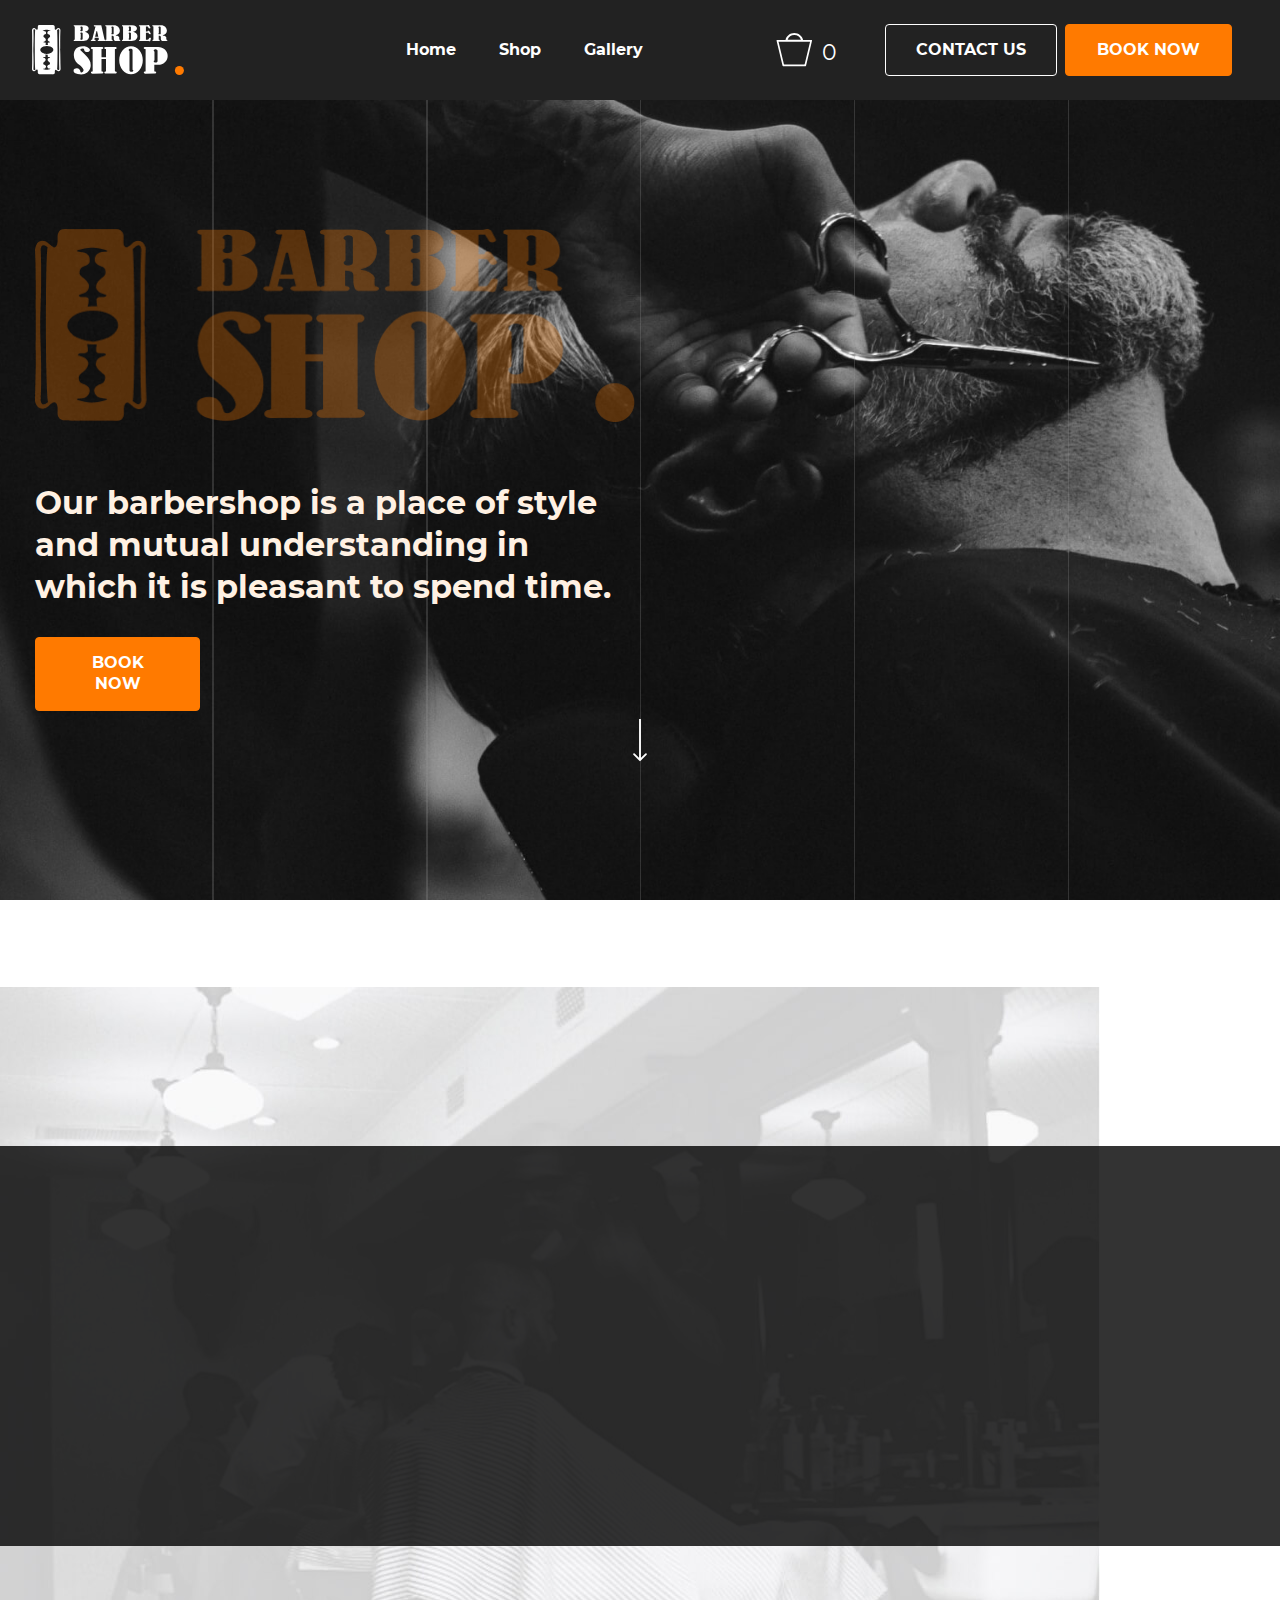
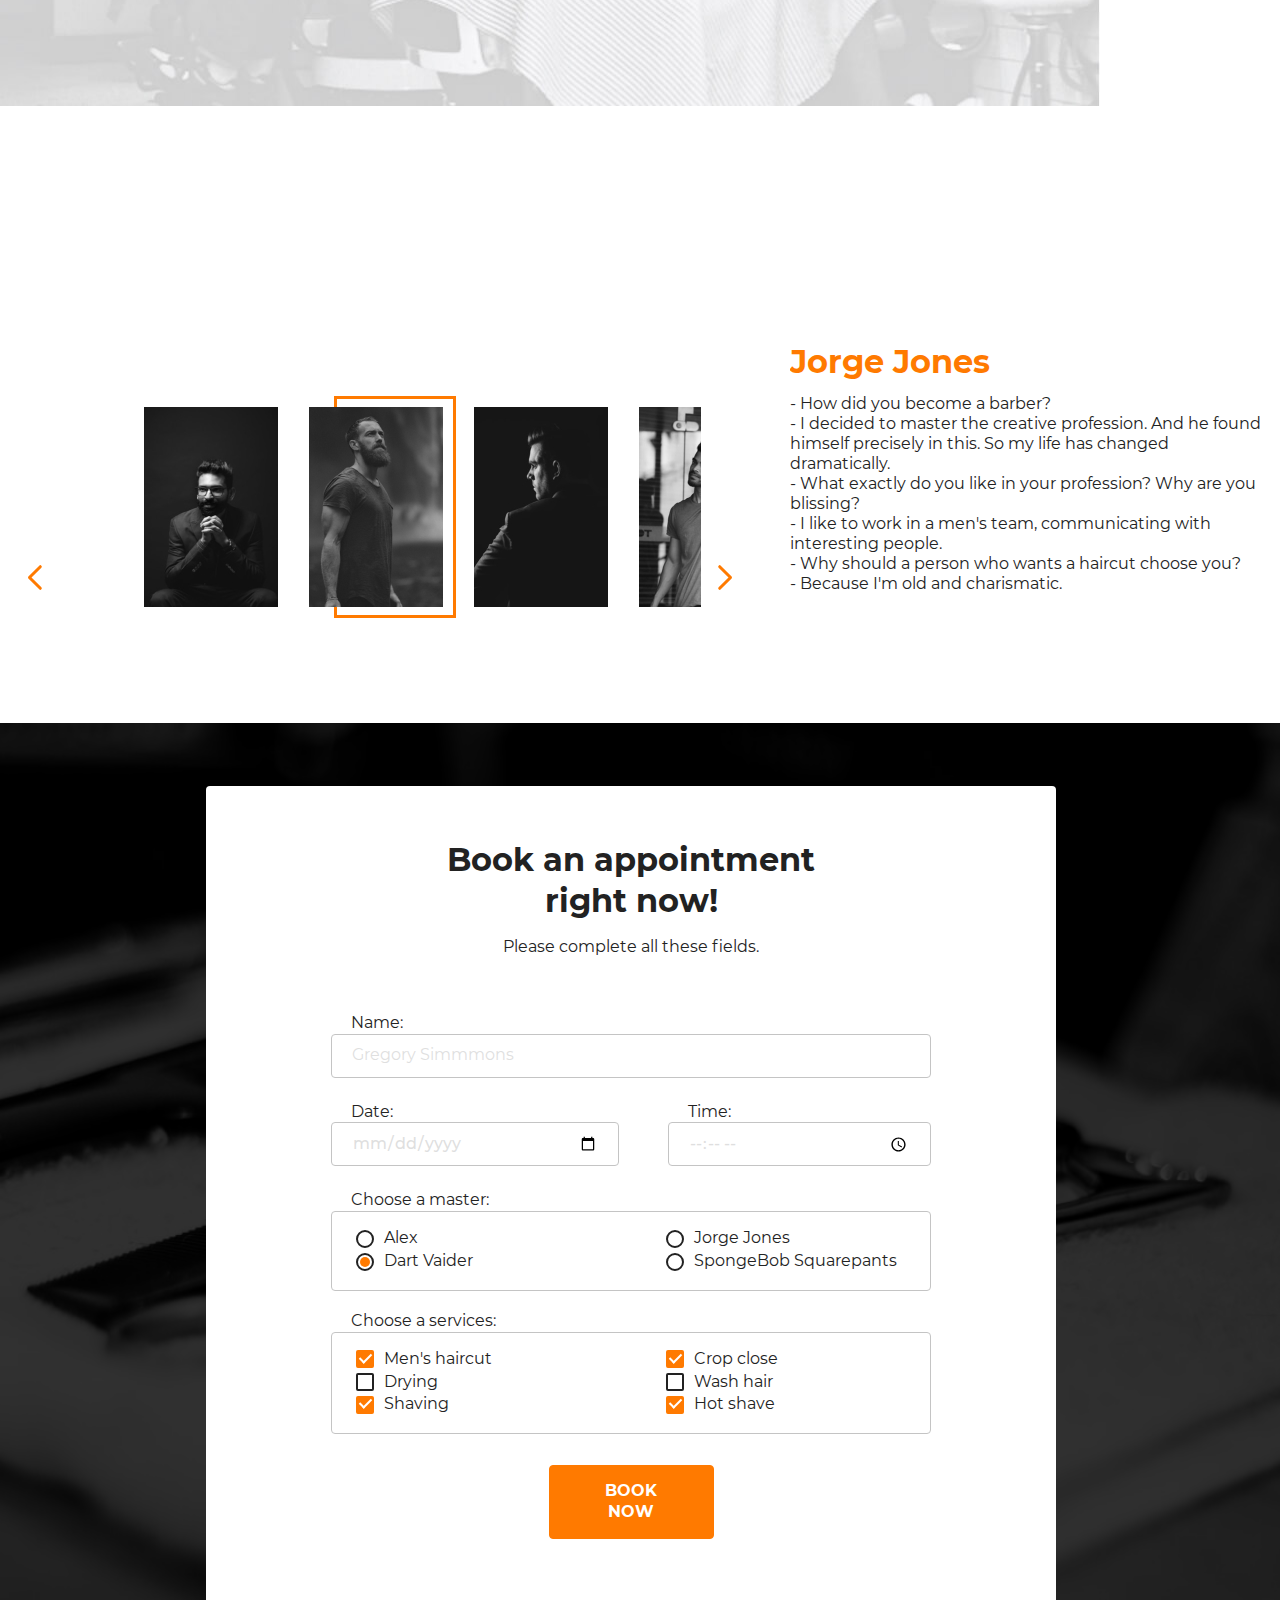
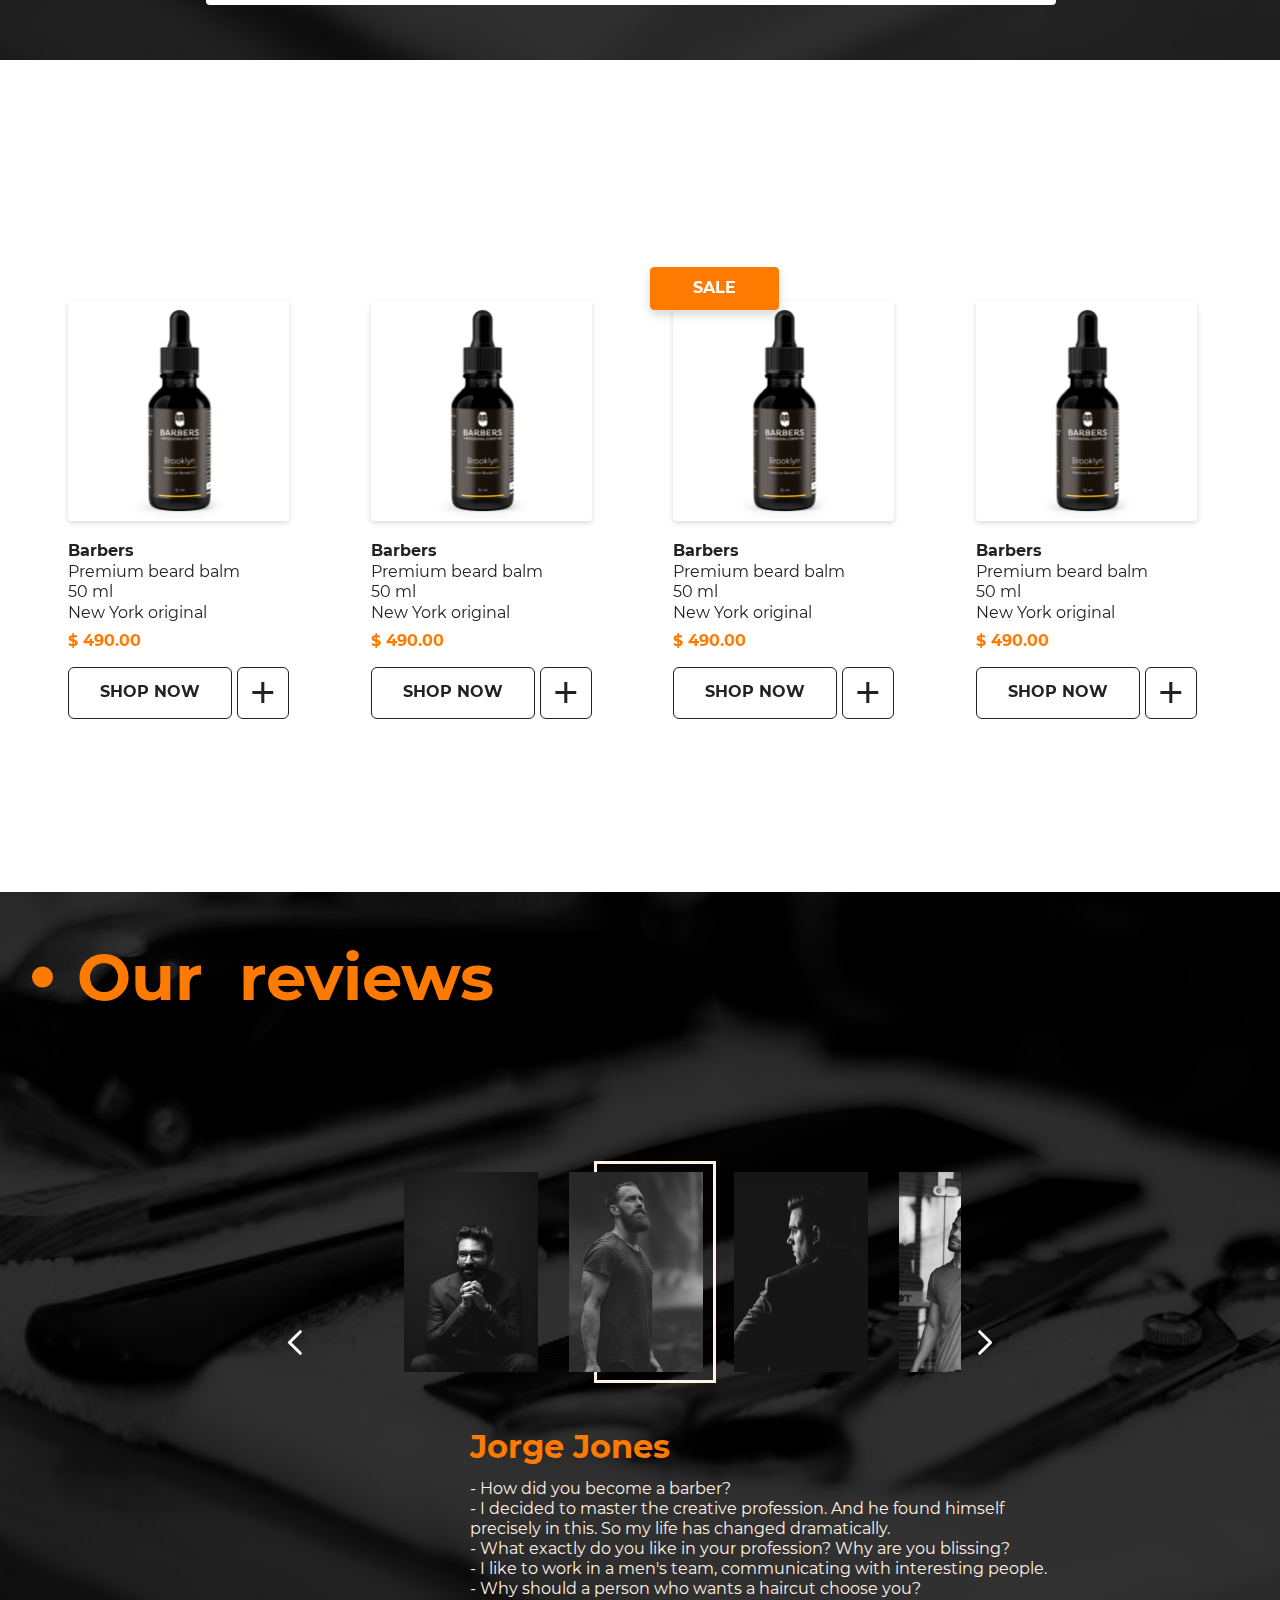
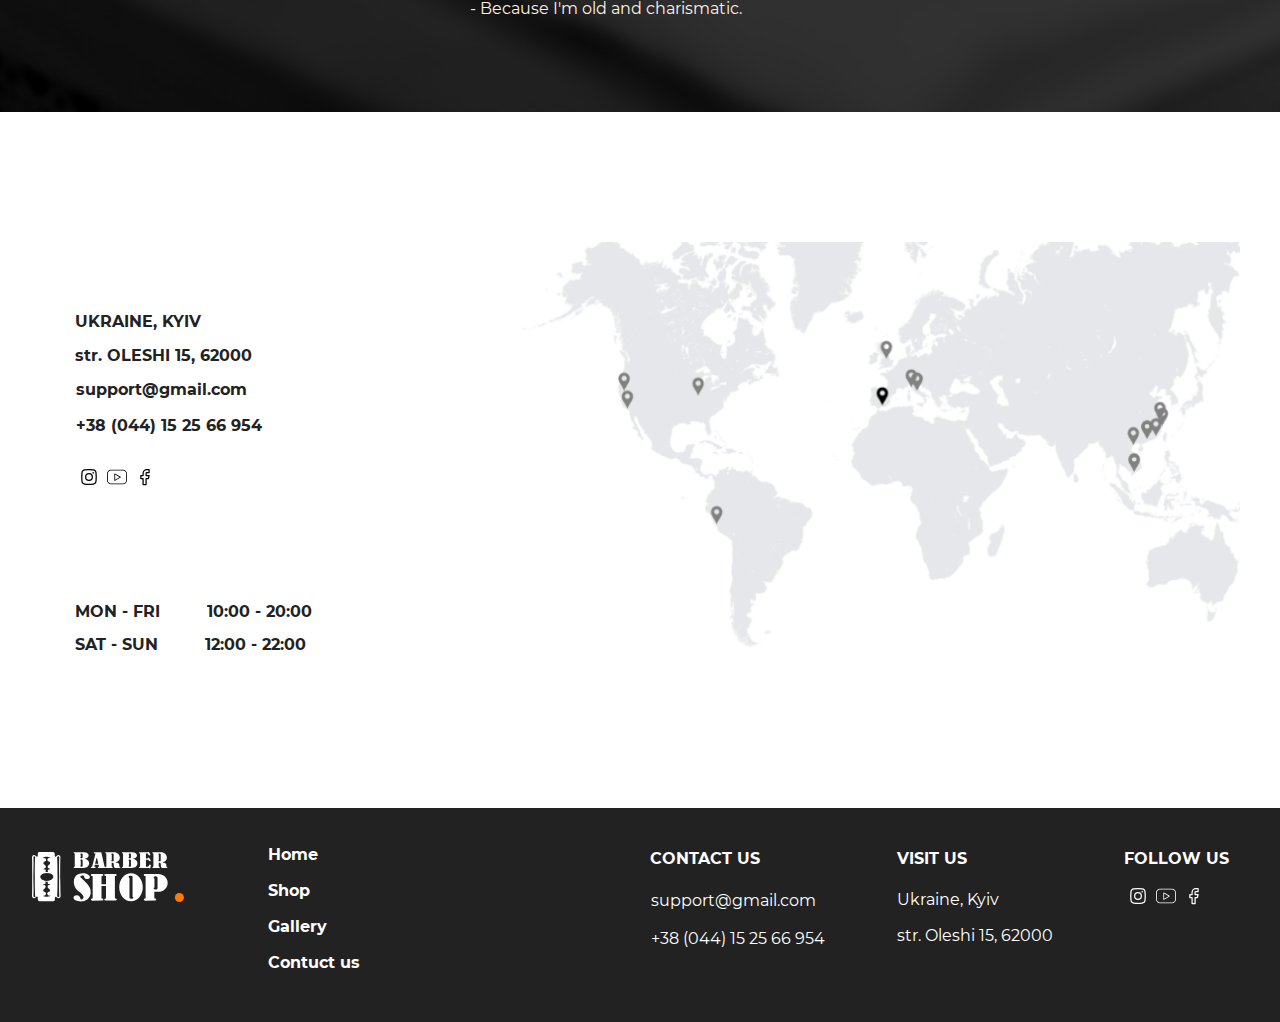
==== commit 7a9efc74: "del pages" ====
--- a/index.html
+++ b/index.html
@@ -14,61 +14,62 @@
 <body>
   <div class="wrapper">
     <header class="header _fixed">
-	<div class="_container">
-		<div class="header__content">
-
-			<a class="header__logo logo _goto _hoverSVG _dynamic_adapt_" data-da=".menu__body,992,2" data-goto=".hero"
-				href="#">
-				<svg class="logo__image">
-					<use xlink:href="img/sprite.svg#logo"></use>
-				</svg>
-			</a>
-
-			<div class="header__menu menu">
-				<button class="menu__burger burger" type="button">
-					<span></span>
-					<span></span>
-					<span></span>
-				</button>
-
-				<nav class="menu__body _dynamic_adapt_" data-da=".wrapper,992,0">
-
-					<ul class="menu__list">
-						<li class="menu__item">
-							<a class="menu__link _hover decor _goto" data-goto=".hero" href="#">Home</a>
-						</li>
-
-						<li class="menu__item">
-							<a class="menu__link _hover decor" href="../shop.html">Shop</a>
-						</li>
-
-						<li class="menu__item">
-							<a class="menu__link _hover decor _goto" data-goto=".gallery" href="#">Gallery</a>
-						</li>
-					</ul>
-
-					<a class="menu__backet _hoverSVG _dynamic_adapt_" data-da=".menu,992,2" href="#">
-						<svg class="menu__icon">
-							<use xlink:href="img/sprite.svg#backet"></use>
-						</svg>
-						<span class="menu__amount">0</span>
-					</a>
-
-					<ul class="menu__request">
-						<li class="menu__popup menu__popup--contact">
-							<a class="menu__btn link link--contact popup-link" href="#popup__contact-us">contact us</a>
-						</li>
-
-						<li class="menu__popup menu__popup--order">
-							<button class="menu__btn link link--order _goto" data-goto=".booking" type="button">book
-								now</button>
-						</li>
-					</ul>
-				</nav>
-			</div>
-		</div>
-	</div>
+  <div class="_container">
+    <div class="header__content">
+
+      <a class="header__logo logo _goto _hoverSVG _dynamic_adapt_" data-da=".menu__body,992,2" data-goto=".hero"
+        href="#">
+        <svg class="logo__image">
+          <use xlink:href="img/sprite.svg#logo"></use>
+        </svg>
+      </a>
+
+      <div class="header__menu menu">
+        <button class="menu__burger burger" type="button">
+          <span></span>
+          <span></span>
+          <span></span>
+        </button>
+
+        <nav class="menu__body _dynamic_adapt_" data-da=".wrapper,992,0">
+
+          <ul class="menu__list">
+            <li class="menu__item">
+              <a class="menu__link _hover decor _goto" data-goto=".hero" href="#">Home</a>
+            </li>
+
+            <li class="menu__item">
+              <a class="menu__link _hover decor" href=" shop.html">Shop</a>
+            </li>
+
+            <li class="menu__item">
+              <a class="menu__link _hover decor _goto" data-goto=".gallery" href="#">Gallery</a>
+            </li>
+          </ul>
+
+          <a class="menu__backet _hoverSVG _dynamic_adapt_" data-da=".menu,992,2" href="#">
+            <svg class="menu__icon">
+              <use xlink:href="img/sprite.svg#backet"></use>
+            </svg>
+            <span class="menu__amount">0</span>
+          </a>
+
+          <ul class="menu__request">
+            <li class="menu__popup menu__popup--contact">
+              <a class="menu__btn link link--contact popup-link" href="#popup__contact-us">contact us</a>
+            </li>
+
+            <li class="menu__popup menu__popup--order">
+              <button class="menu__btn link link--order _goto" data-goto=".booking" type="button">book
+                now</button>
+            </li>
+          </ul>
+        </nav>
+      </div>
+    </div>
+  </div>
 </header>
+
 
     <main class="_page">
       <section class="hero" id="hero">
@@ -527,6 +528,7 @@
 
 	</div>
 </article>
+
 				</div>
 				<div class="product-swiper__slide swiper__slide">
 					<article class="product">
@@ -572,6 +574,7 @@
 
 	</div>
 </article>
+
 				</div>
 				<div class="product-swiper__slide swiper__slide">
 					<article class="product">
@@ -617,6 +620,7 @@
 
 	</div>
 </article>
+
 				</div>
 				<div class="product-swiper__slide swiper__slide">
 					<article class="product">
@@ -662,6 +666,7 @@
 
 	</div>
 </article>
+
 				</div>
 			</div>
 
